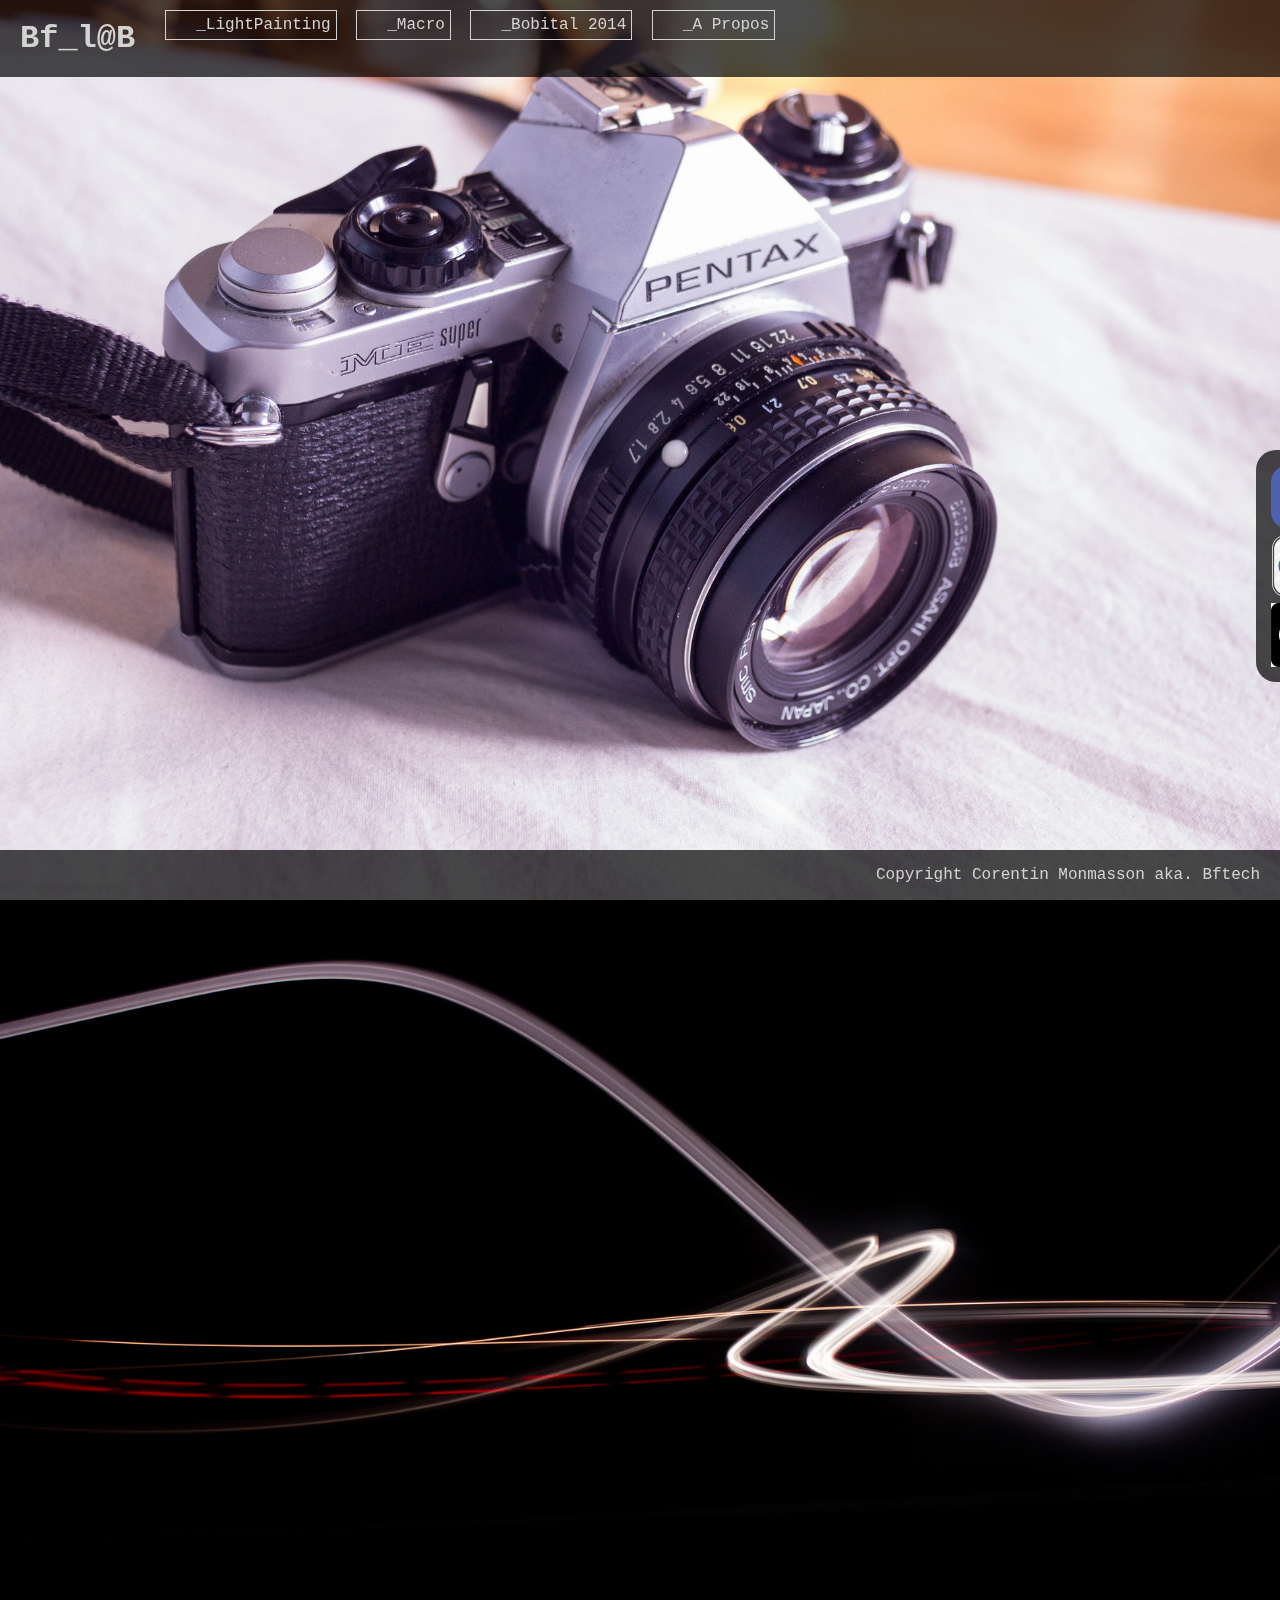
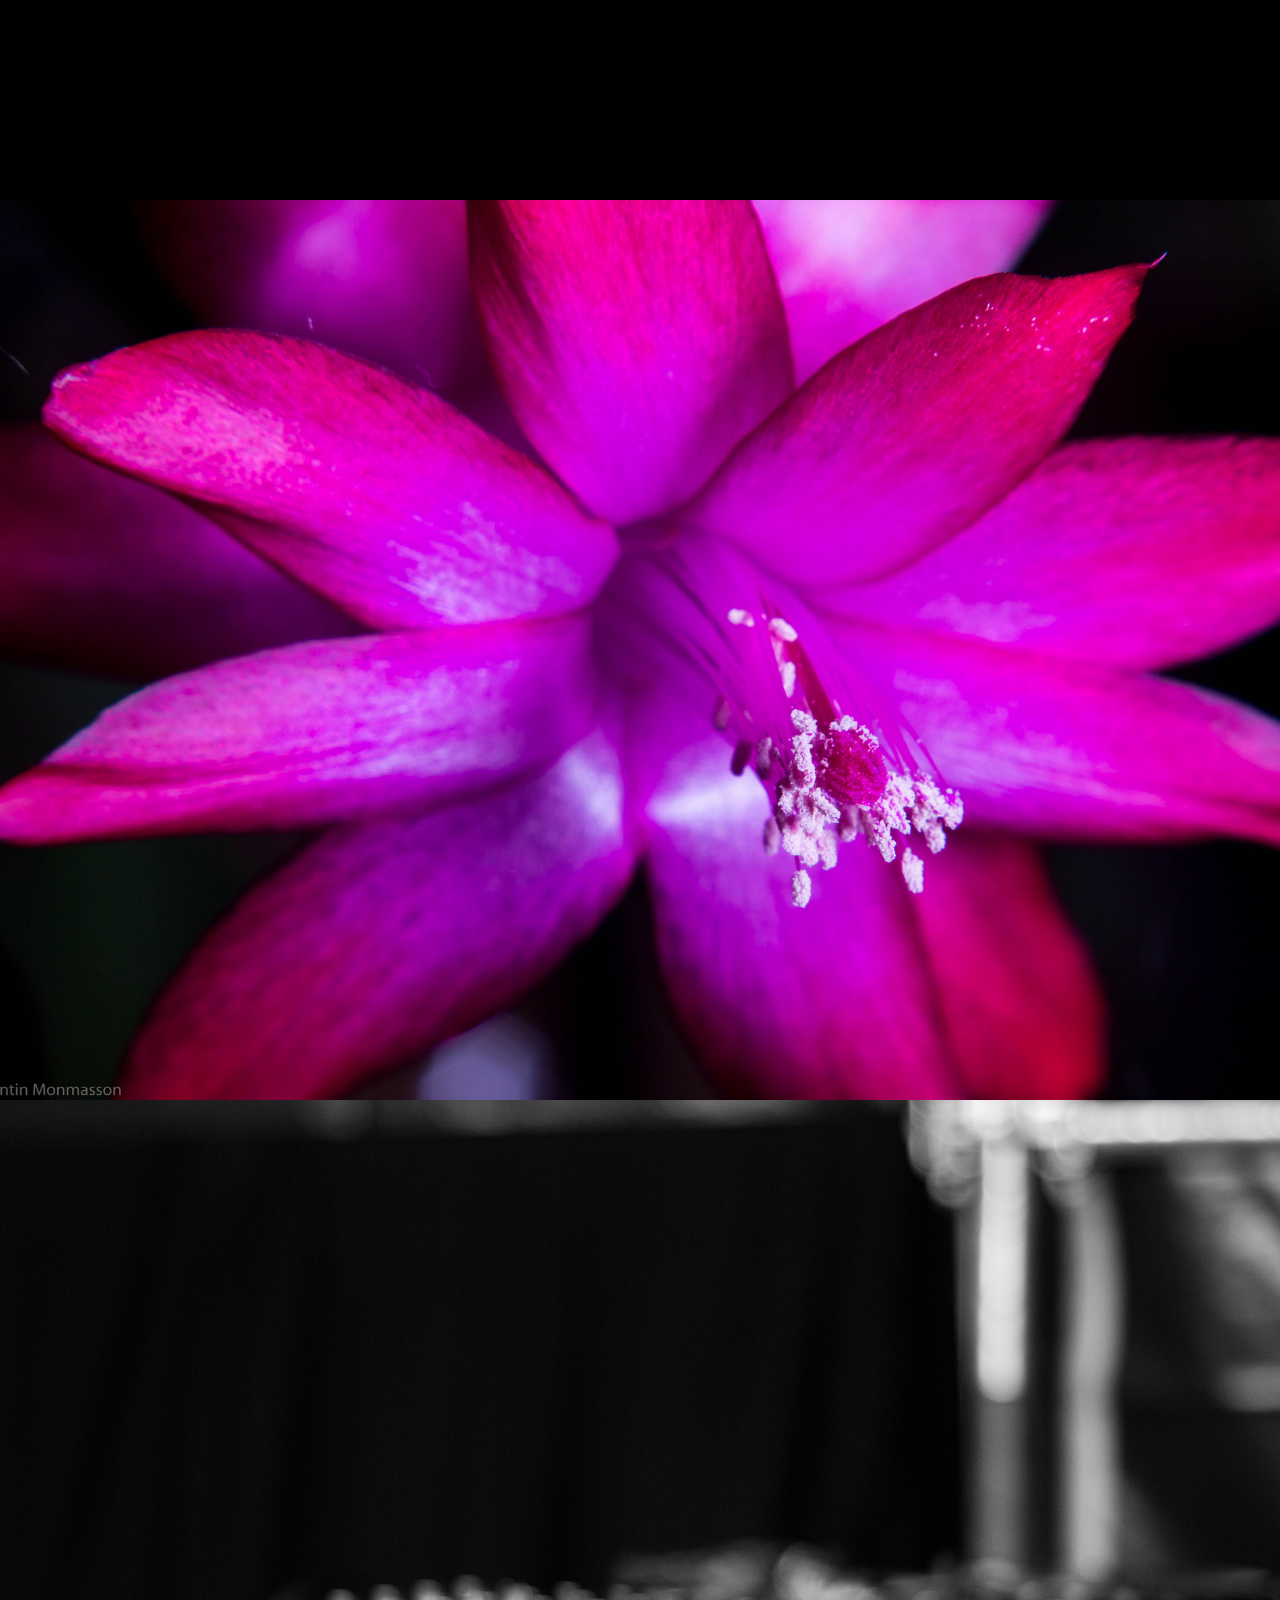
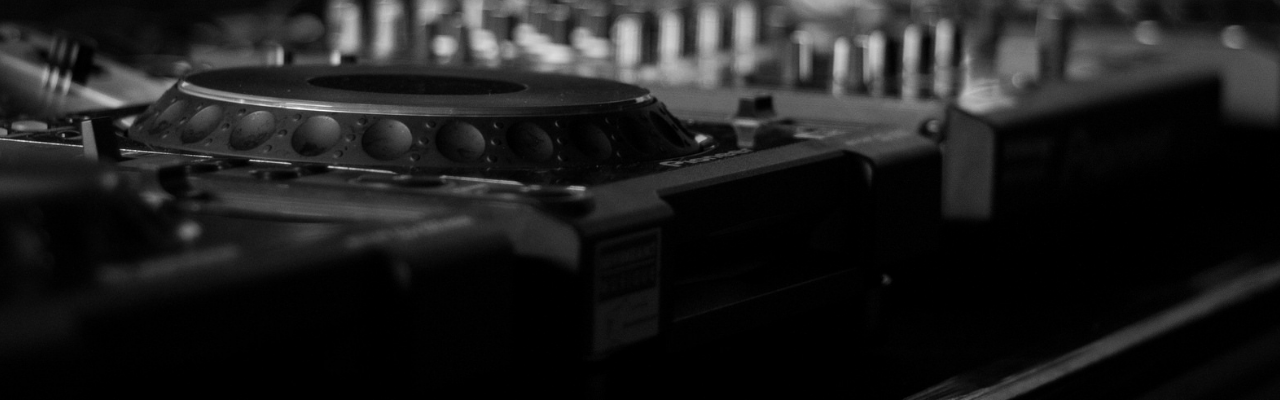
==== index.html @ 0388c72f "CV and Contact pages added" ====
<!doctype html>
<html lang="fr">
	<head>
		<meta charset="UTF-8">
		<title>Bf_l@B</title>
		<link rel="stylesheet" href="css/position.css">
		<link rel="stylesheet" href="css/design.css">
		<link rel="stylesheet" href="css/anim.css">
	</head>
	<body>
		<header>
			<h1>Bf_l@B</h1>

			<nav>
				<ul>
					<li><a href="#lp">_LightPainting</a></li>
					<li><a href="#macro">_Macro</a></li>
					<li><a href="#bob2014">_Bobital 2014</a></li>
					<li><a href="#about">_A Propos</a></li>
				</ul>
			</nav>
		</header>

		<div id="content">

			<div id="lp"></div>
			<div id="macro"></div>
			<div id="bob2014"></div>
			<div id="about"></div>

			<div id="scroll">

				<section class="panel" id="sec-about">
					<div class="desc">
						<h2>Corentin Monmasson</h2>
						<p>
							+ Etudiant MMI </br>
							+ Maker </br>
							+ Photographe </br>
							+ Developpeur
						</p>
						<a href="cv.html">CV</a>
						<a href="contact.html">Contact</a>
					</div>
				</section>

				<section class="panel" id="sec-lp">
					<div class="desc">
						<h2>LightPainting</h2>

						<img src="img/back2.jpg"/>
						<img src="img/back3.jpg"/>
						<p></p>
						<a href="https://flic.kr/s/aHsk1r9tZd" target="_blank" class="flickrG link">Gallerie</a>
					</div>
				</section>

				<section class="panel" id="sec-macro">
					<div class="desc">
						<h2>Macro</h2>
						<p>Cornhole Godard retro cronut. Chambray four loko flexitarian, organic distillery cliche viral synth Williamsburg meditation before they sold out. Pop-up messenger bag tote bag aesthetic listicle. 90's taxidermy selfies, locavore cardigan master cleanse small batch seitan gentrify bespoke Godard.
						</p>
						<a href="https://flic.kr/s/aHsjXbNpsK" target="_blank" class="flickrG">Gallerie</a>
					</div>
				</section>

				<section class="panel" id="sec-bob2014">
					<div class="desc">
						<h2>Bobital 2014</h2>
						<p>Cornhole Godard retro cronut. Chambray four loko flexitarian, organic distillery cliche viral synth Williamsburg meditation before they sold out. Pop-up messenger bag tote bag aesthetic listicle. 90's taxidermy selfies, locavore cardigan master cleanse small batch seitan gentrify bespoke Godard.
						</p>
						<a href="https://flic.kr/s/aHsk1qrzQc" target="_blank" class="flickrG">Gallerie</a>
					</div>
				</section>

			</div>
		</div>

		<aside id="social">
			<ul>
				<li><a href="https://www.facebook.com/PixelsCat/"><div class="fb"></div></a></li>
				<li><a href="http://flickr.com/photos/bftech" target="_blank"><div class="flickr"></div></a></li>
				<li><a href="https://500px.com/bftech"><div class="fiveHpx"></div></a></li>
			</ul>
		</aside>

		<footer>
			<p>Copyright Corentin Monmasson aka. Bftech</p>
		</footer>

	</body>
</html>
---- css/position.css ----
/* ########### POSITION ##########*/
*{
	box-sizing: border-box;
}
body{
	color:lightgrey;
	background-color:black;
	font-family:Courier New;
	overflow: hidden;
}
header{
	position:fixed;
	top:0;left:0;
	z-index: -1;
	width: 100%;
	background-color: rgba(0, 0, 0, 0.7);
}
header h1{
	float: left;
	margin: 20px;
}
nav{
	margin: auto 20px;
}
nav li{
	display: inline;
	padding: 5px 5px 5px 30px;
	margin-left: 10px;
	border: solid 1px lightgrey;
}
aside#social{
	position: fixed;
	top: 50%;
	right: -70px;
	/*height: 50%;*/
	z-index: -1;
	background-color: rgba(0, 0, 0, 0.7);
}
aside#social ul{
	list-style: none;
	margin: 0;
	padding: 10px;
}
aside#social div{
	height: 64px;
	width: 64px;
	/*border: solid 1px white;*/
	margin: 5px;
}
footer{
	position:fixed;
	bottom: 0;left:0;
	width: 100%;
	background-color: rgba(0, 0, 0, 0.7);
}
footer p{
	float: right;
	margin-right: 20px;
}
#content{
	position: absolute;
	width: 100%;
	height: 100%;
	top: 0;
	left: 0;
	z-index: -2;
}
#scroll, .panel {
	position: relative;
	width: 100%;
	height: 100%;
}
#scroll{
	top: 0;
	left: 0;
	transition: all 1.0s ease-in-out;

	/* Let's enforce some hardware acceleration */
	-webkit-transform: translate3d(0, 0, 0);
	-webkit-backface-visibility: hidden;
}
.panel{
	overflow: hidden;
}
.desc{
	position: absolute;
	top: 25%;
	left: -20%;
	width: 40%;
	/*height: 50%;*/
}
---- css/design.css ----
/* ########### STYLE ##########*/
#sec-lp, #sec-contact{
	background-image: url(../img/back1.jpg);
	background-position: center;
	background-size: cover;
}
#sec-macro{
	background-image: url(../img/back2.jpg);
	background-position: center;
	background-size: cover;
}
#sec-bob2014, #sec-cv{
	background-image: url(../img/back3.jpg);
	background-position: center;
	background-size: cover;
}
#sec-about{
	background-image: url(../img/back4.jpg);
	background-position: center;
	background-size: cover;
}
nav a{
	text-decoration: none;
	color: lightgrey;
}
nav a:hover{
	background-color: lightgrey;
	color: black;
}
nav a:active{
	background-color: white;
}
aside#social{
	border-radius: 20px 0 0 20px;
	transition: all 0.25s;
}
.fiveHpx{
	background-image: url(../img/500icon.png);
	background-position: center;
	background-size: cover;
}
.flickr{
	background-image: url(../img/flickr.png);
	background-position: center;
	background-size: cover;
}
.fb{
	background-image: url(../img/facebook.png);
	background-position: center;
	background-size: cover;
}
.desc{
	border-radius: 10px;
	opacity: 0;
	background-color: rgba(180, 180, 180, 0.5);
	padding: 10px;
	color: black
}
.desc:hover{
	opacity: 0.2;
}
.desc a{
	float: right;
	text-decoration: none;
	color: lightgrey;
	border: solid 1px lightgrey;
	padding: 5px 5px 5px 30px;
	margin-left: 10px;
}
.desc a::before{
	content: "_";
}
.desc a:hover{
	background-color: lightgrey;
	color: black;
}
.desc a:active{
	background-color: white;
}
.desc a.flickrG{
	background-image: url(../img/Icoflickr.png);
	background-repeat: no-repeat;

}
.desc p{
	font-weight: bolder;
}
.desc img{
	width: 20%;
	height: 20%;
	transition: all 1s;
}
---- css/anim.css ----
/* ########### Animations ##########*/
#about:target ~ #scroll{
	transform: translateY(0%);
}
#lp:target ~ #scroll{
	transform: translateY(-100%);
}
#macro:target ~ #scroll{
	transform: translateY(-200%);
}
#bob2014:target ~ #scroll{
	transform: translateY(-300%);
}

#lp:target ~ #scroll #sec-lp .desc,
#macro:target ~ #scroll #sec-macro .desc,
#bob2014:target ~ #scroll #sec-bob2014 .desc,
#about:target ~ #scroll #sec-about .desc{
	animation: fadeIn 1.1s ease-in-out 1s backwards;
	animation-fill-mode: forwards;
}

@keyframes fadeIn{
	0% {
		transform: translateX(0px);
		opacity: 0;
	}
	100% {
		transform: translateX(60%);
		opacity: 1;
	}
}

#social:hover{
	transform: translateX(-70px);
}

.desc img:hover{
	transform: scale(7) translateX(40%) translateY(20%);
}
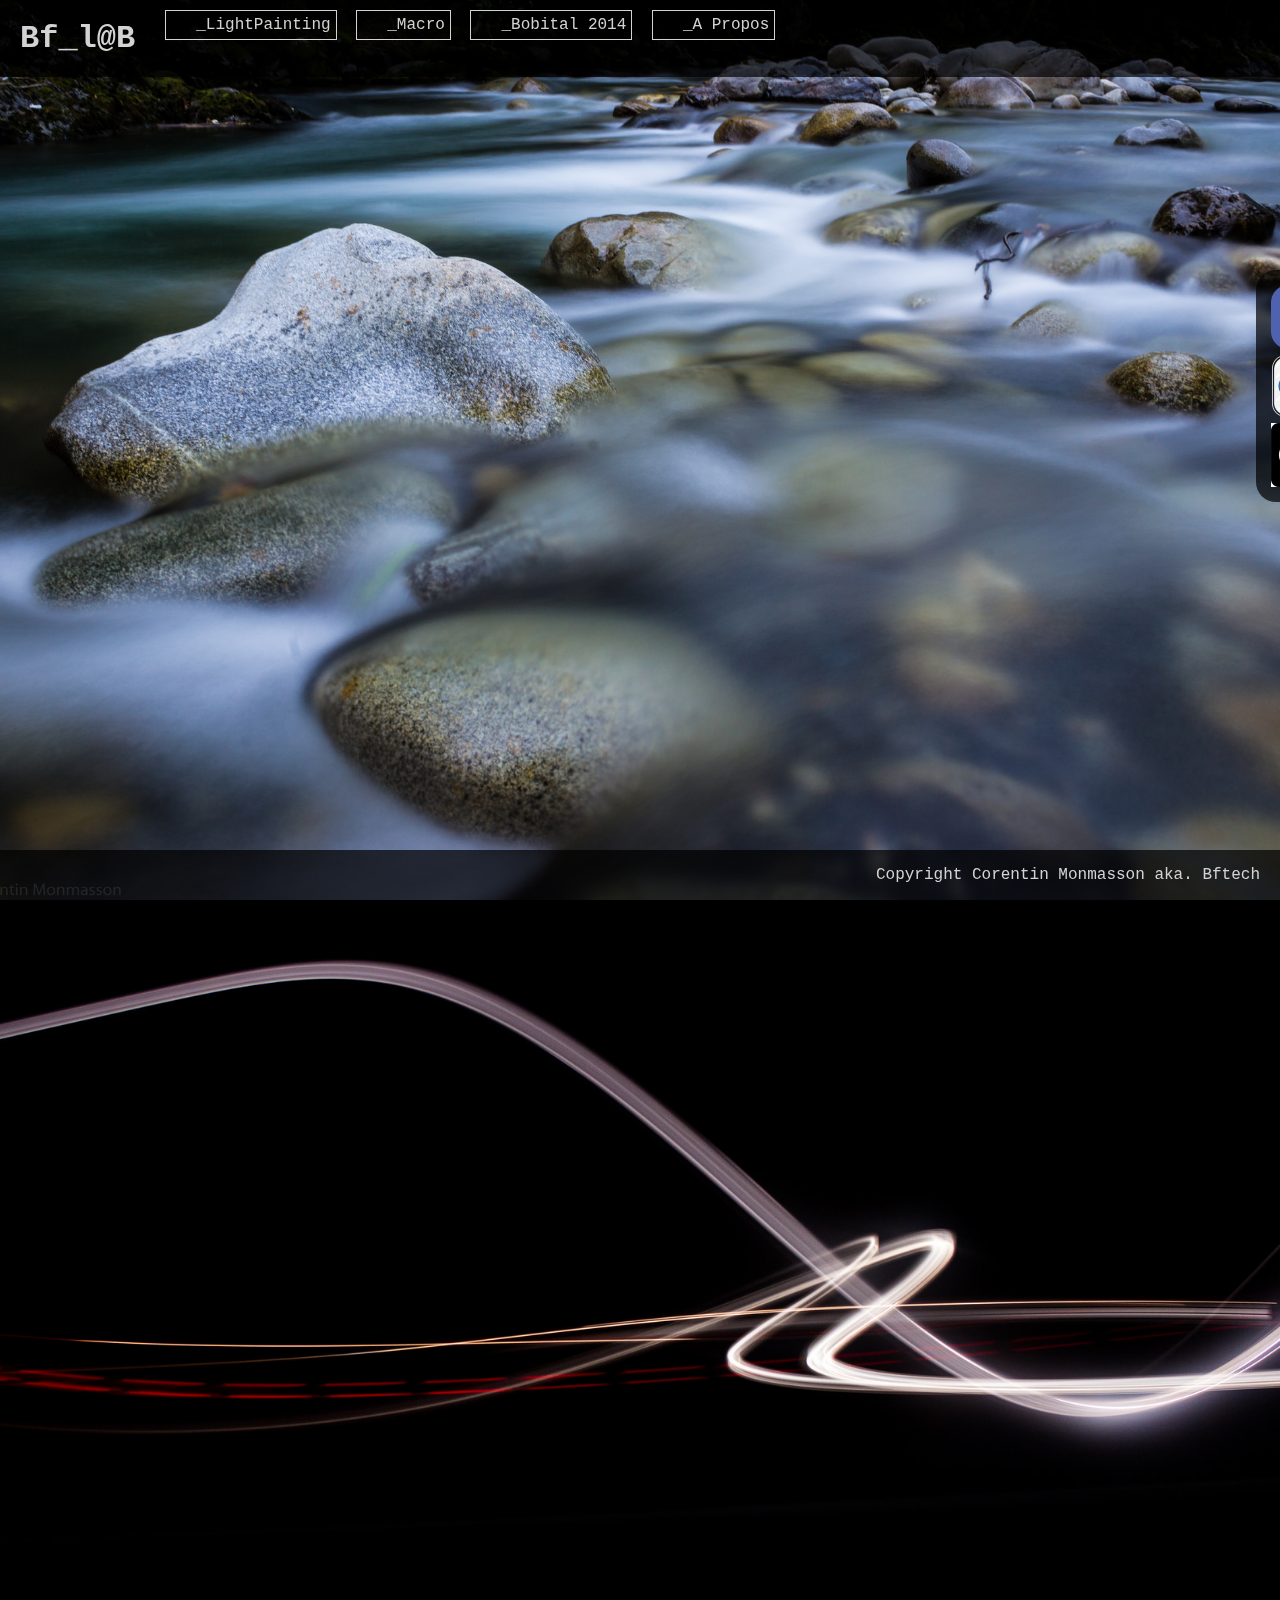
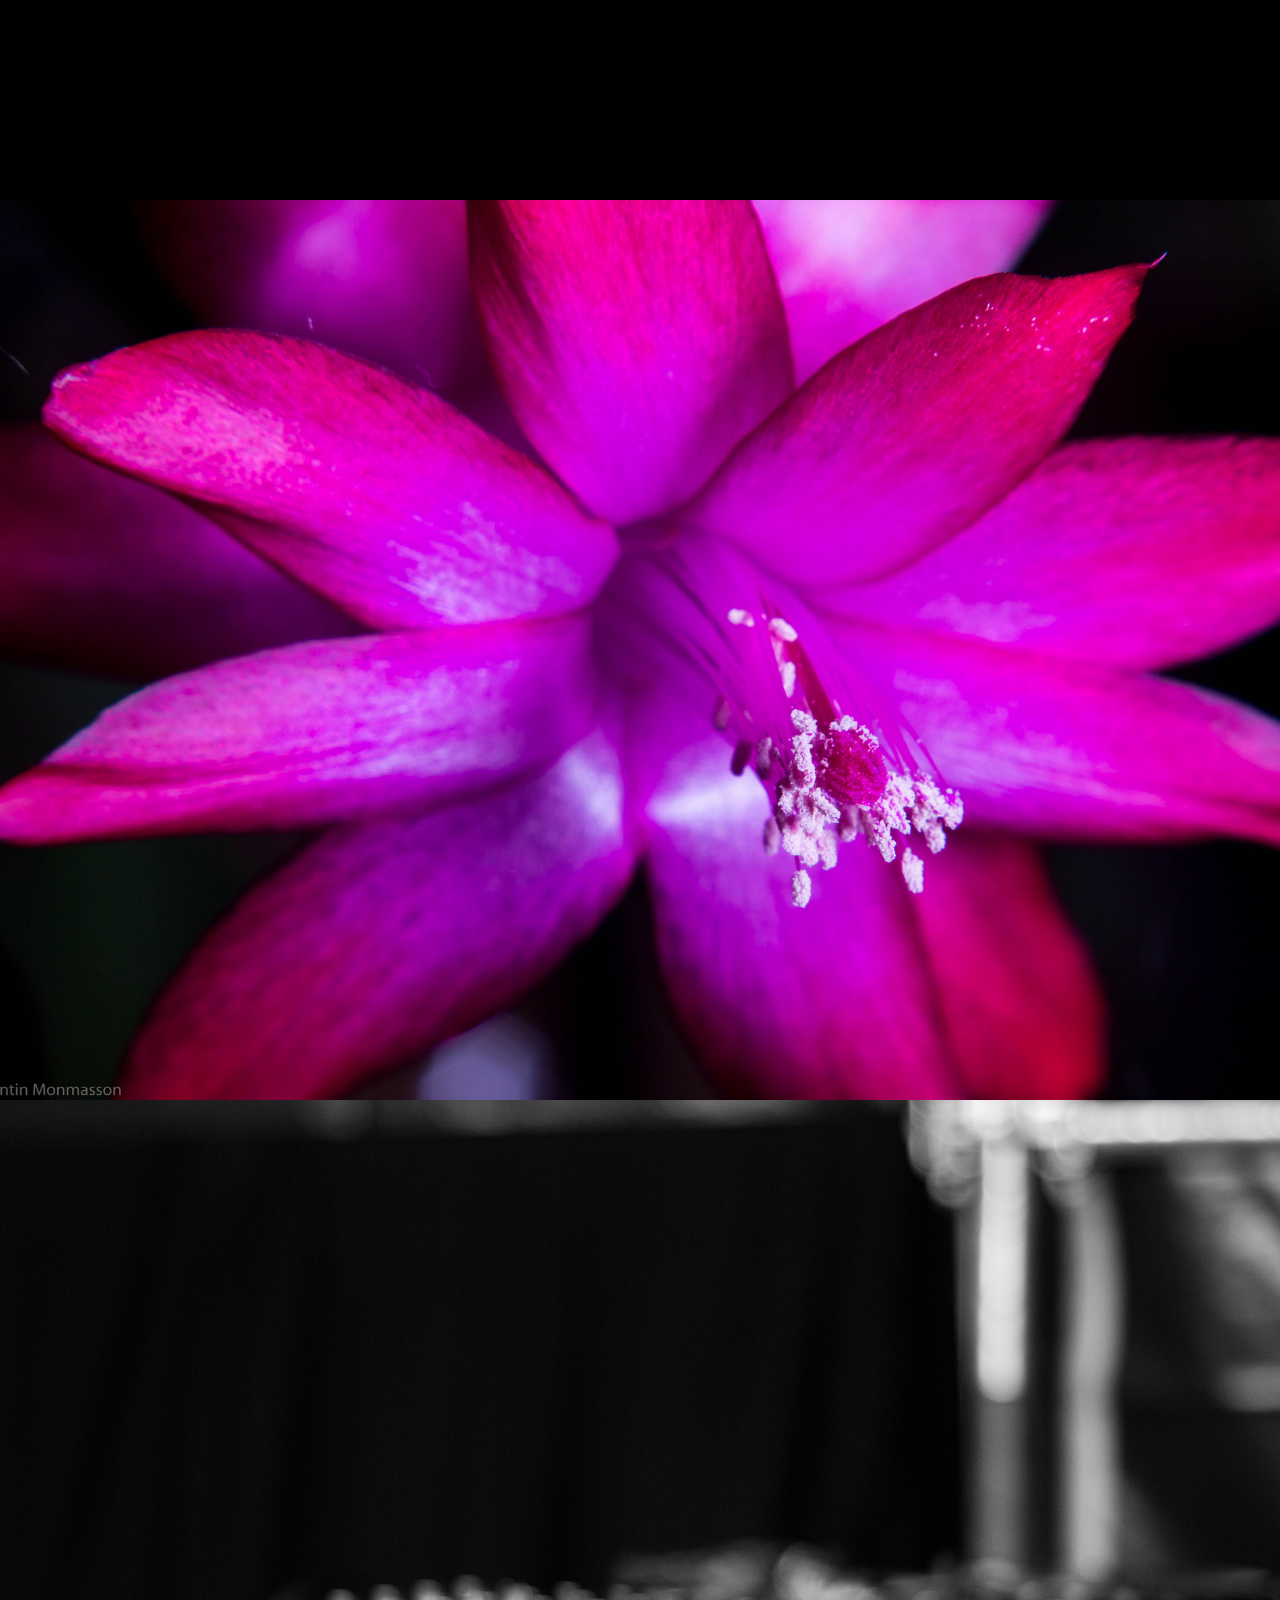
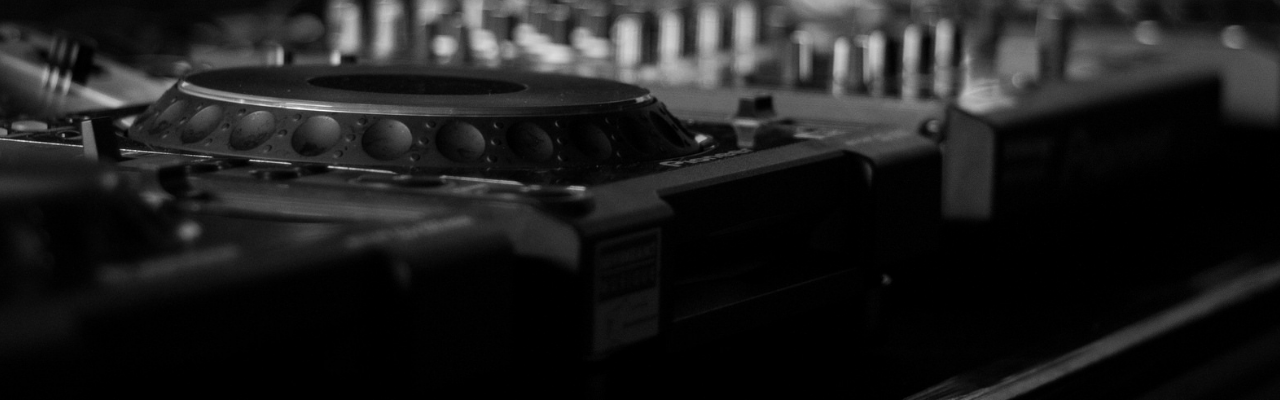
==== commit 15e728a6: "Style update" ====
--- a/index.html
+++ b/index.html
@@ -34,23 +34,22 @@
 					<div class="desc">
 						<h2>Corentin Monmasson</h2>
 						<p>
-							+ Etudiant MMI </br>
-							+ Maker </br>
-							+ Photographe </br>
-							+ Developpeur
+							Bienvenue sur mon portfolio, je suis etudiant en première année de DUT MMI. Je pratique principalement la photographie, dont mes meilleurs réalisations son exposées sur ce site.
 						</p>
 						<a href="cv.html">CV</a>
-						<a href="contact.html">Contact</a>
+						<a href="mailto:corentin.monmasson@gmail.com">corentin.monmasson@gmail.com</a>
 					</div>
 				</section>
 
 				<section class="panel" id="sec-lp">
 					<div class="desc">
 						<h2>LightPainting</h2>
-
-						<img src="img/back2.jpg"/>
-						<img src="img/back3.jpg"/>
-						<p></p>
+						<div class="photos">
+							<img src="img/lp1.jpg"/>
+							<img src="img/lp4.jpg"/>
+							<img src="img/lp3.jpg"/>
+							<img src="img/lp2.jpg"/>
+						</div>
 						<a href="https://flic.kr/s/aHsk1r9tZd" target="_blank" class="flickrG link">Gallerie</a>
 					</div>
 				</section>
@@ -58,8 +57,11 @@
 				<section class="panel" id="sec-macro">
 					<div class="desc">
 						<h2>Macro</h2>
-						<p>Cornhole Godard retro cronut. Chambray four loko flexitarian, organic distillery cliche viral synth Williamsburg meditation before they sold out. Pop-up messenger bag tote bag aesthetic listicle. 90's taxidermy selfies, locavore cardigan master cleanse small batch seitan gentrify bespoke Godard.
-						</p>
+						<div class="photos">
+							<img src="img/mac1.jpg"/>
+							<img src="img/mac2.jpg"/>
+							<img src="img/mac3.jpg"/>
+						</div>
 						<a href="https://flic.kr/s/aHsjXbNpsK" target="_blank" class="flickrG">Gallerie</a>
 					</div>
 				</section>
@@ -78,9 +80,9 @@
 
 		<aside id="social">
 			<ul>
-				<li><a href="https://www.facebook.com/PixelsCat/"><div class="fb"></div></a></li>
+				<li><a href="https://www.facebook.com/PixelsCat/" target="_blank"><div class="fb"></div></a></li>
 				<li><a href="http://flickr.com/photos/bftech" target="_blank"><div class="flickr"></div></a></li>
-				<li><a href="https://500px.com/bftech"><div class="fiveHpx"></div></a></li>
+				<li><a href="https://500px.com/bftech" target="_blank"><div class="fiveHpx"></div></a></li>
 			</ul>
 		</aside>
 
--- a/css/position.css
+++ b/css/position.css
@@ -30,7 +30,7 @@
 }
 aside#social{
 	position: fixed;
-	top: 50%;
+	top: 30%;
 	right: -70px;
 	/*height: 50%;*/
 	z-index: -1;
@@ -75,7 +75,7 @@
 	left: 0;
 	transition: all 1.0s ease-in-out;
 
-	/* Let's enforce some hardware acceleration */
+	/*hardware acceleration */
 	-webkit-transform: translate3d(0, 0, 0);
 	-webkit-backface-visibility: hidden;
 }
@@ -89,3 +89,9 @@
 	width: 40%;
 	/*height: 50%;*/
 }
+#center_box{
+	position: absolute;
+	top: 25%;
+	left: 30%;
+	width: 40%;
+}
--- a/css/design.css
+++ b/css/design.css
@@ -15,7 +15,7 @@
 	background-size: cover;
 }
 #sec-about{
-	background-image: url(../img/back4.jpg);
+	background-image: url(../img/back6.jpg);
 	background-position: center;
 	background-size: cover;
 }
@@ -52,12 +52,9 @@
 .desc{
 	border-radius: 10px;
 	opacity: 0;
-	background-color: rgba(180, 180, 180, 0.5);
+	background-color: rgba(30, 30, 30, 0.6);
 	padding: 10px;
-	color: black
-}
-.desc:hover{
-	opacity: 0.2;
+	color: lightgrey;
 }
 .desc a{
 	float: right;
@@ -85,8 +82,27 @@
 .desc p{
 	font-weight: bolder;
 }
+.desc .photos{
+	margin-bottom: 10px;
+}
 .desc img{
 	width: 20%;
-	height: 20%;
+	height: auto;
 	transition: all 1s;
+	border: solid 1px rgba(255, 255, 255, 0);
 }
+#center_box{
+	border-radius: 10px;
+	background-color: rgba(30, 30, 30, 0.6);
+	padding: 10px;
+	color: lightgrey;
+}
+.icon{
+	height: 64px;
+	width: 64px;
+	margin: 0 auto;
+}
+.icon img{
+	height: 64px;
+	width: 49px;
+}
--- a/css/anim.css
+++ b/css/anim.css
@@ -37,4 +37,5 @@
 
 .desc img:hover{
 	transform: scale(7) translateX(40%) translateY(20%);
+	border-color: rgba(255, 255, 255, 0.5);
 }
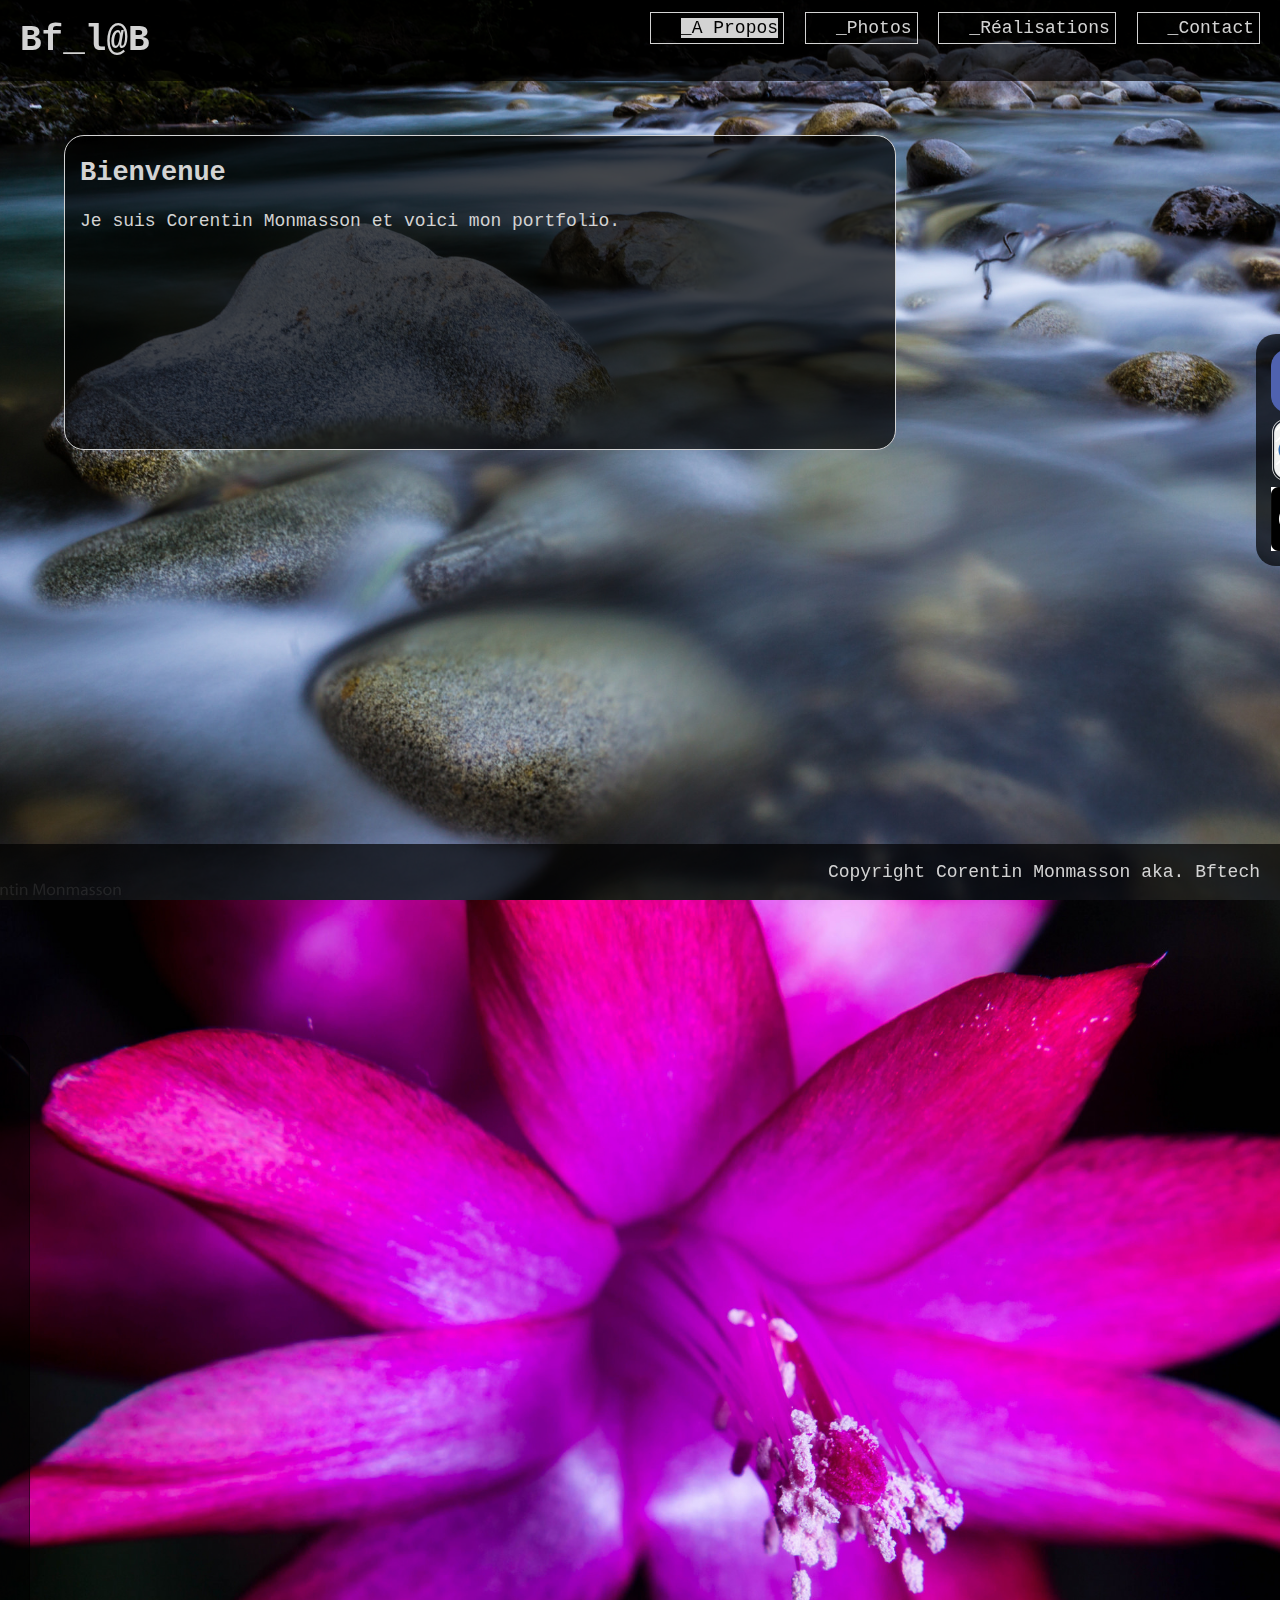
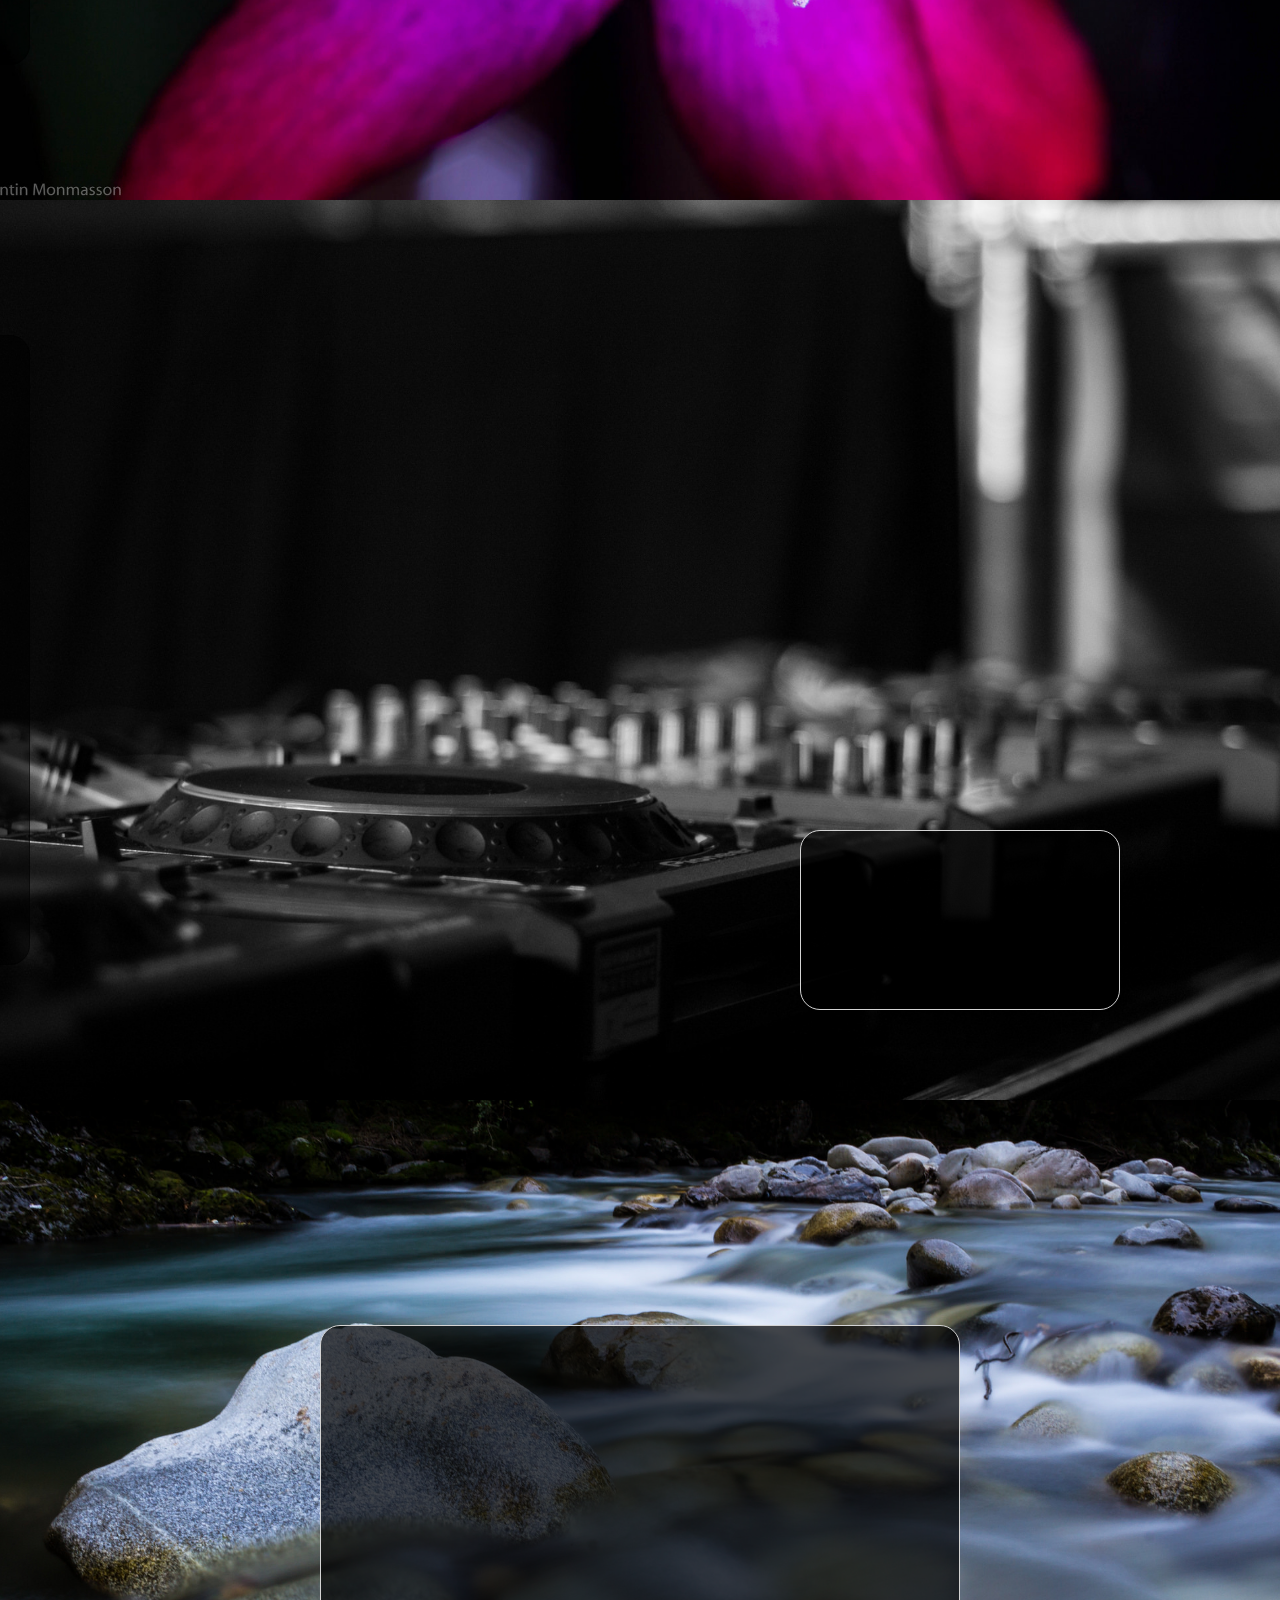
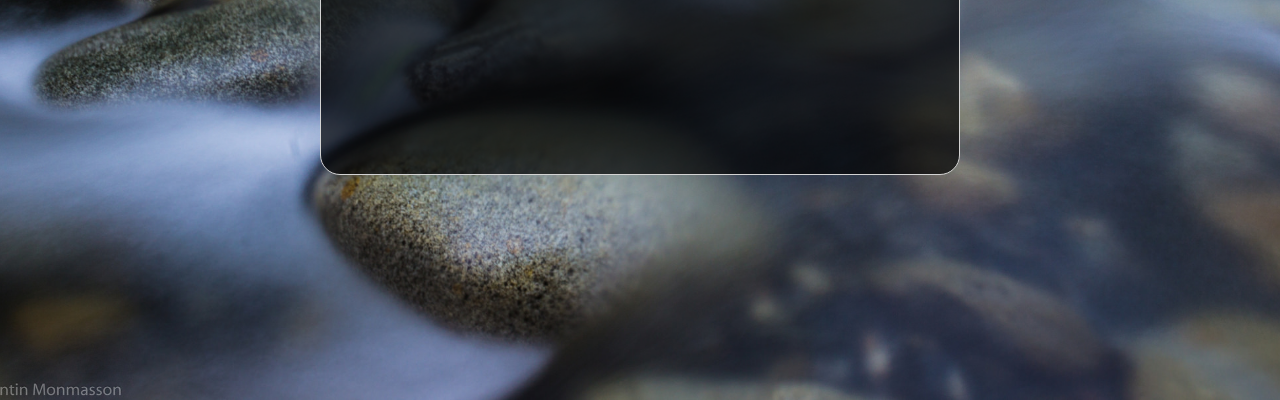
==== commit 418bfdbc: "revamp save" ====
--- a/index.html
+++ b/index.html
@@ -13,65 +13,53 @@
 
 			<nav>
 				<ul>
-					<li><a href="#lp">_LightPainting</a></li>
-					<li><a href="#macro">_Macro</a></li>
-					<li><a href="#bob2014">_Bobital 2014</a></li>
-					<li><a href="#about">_A Propos</a></li>
+					<li><a class="active" href="#about">_A Propos</a></li>
+					<li><a href="#pict">_Photos</a></li>
+					<li><a href="#real">_Réalisations</a></li>
+					<li><a href="#contact">_Contact</a></li>
 				</ul>
 			</nav>
 		</header>
 
 		<div id="content">
 
-			<div id="lp"></div>
-			<div id="macro"></div>
-			<div id="bob2014"></div>
 			<div id="about"></div>
+			<div id="pict"></div>
+			<div id="real"></div>
+			<div id="contact"></div>
 
 			<div id="scroll">
 
 				<section class="panel" id="sec-about">
-					<div class="desc">
-						<h2>Corentin Monmasson</h2>
+					<div class="infoPanel" id="aboutPanel">
+						<h2>Bienvenue</h2>
 						<p>
-							Bienvenue sur mon portfolio, je suis etudiant en première année de DUT MMI. Je pratique principalement la photographie, dont mes meilleurs réalisations son exposées sur ce site.
+							Je suis Corentin Monmasson et voici mon portfolio.
 						</p>
-						<a href="cv.html">CV</a>
-						<a href="mailto:corentin.monmasson@gmail.com">corentin.monmasson@gmail.com</a>
 					</div>
 				</section>
 
-				<section class="panel" id="sec-lp">
-					<div class="desc">
-						<h2>LightPainting</h2>
-						<div class="photos">
-							<img src="img/lp1.jpg"/>
-							<img src="img/lp4.jpg"/>
-							<img src="img/lp3.jpg"/>
-							<img src="img/lp2.jpg"/>
-						</div>
-						<a href="https://flic.kr/s/aHsk1r9tZd" target="_blank" class="flickrG link">Gallerie</a>
+				<section class="panel" id="sec-pict">
+					<div class="infoPanel menuPanel">
+						<h2>Menu |||</h2>
+					</div>
+					<!-- <div class="infoPanel" id="pictPanel">
+
+					</div> -->
+				</section>
+
+				<section class="panel" id="sec-real">
+					<div class="infoPanel menuPanel">
+						<h2>Menu |||</h2>
+					</div>
+					<div class="infoPanel" id="realPanel">
+
 					</div>
 				</section>
 
-				<section class="panel" id="sec-macro">
-					<div class="desc">
-						<h2>Macro</h2>
-						<div class="photos">
-							<img src="img/mac1.jpg"/>
-							<img src="img/mac2.jpg"/>
-							<img src="img/mac3.jpg"/>
-						</div>
-						<a href="https://flic.kr/s/aHsjXbNpsK" target="_blank" class="flickrG">Gallerie</a>
-					</div>
-				</section>
+				<section class="panel" id="sec-contact">
+					<div class="infoPanel" id="contactPanel">
 
-				<section class="panel" id="sec-bob2014">
-					<div class="desc">
-						<h2>Bobital 2014</h2>
-						<p>Cornhole Godard retro cronut. Chambray four loko flexitarian, organic distillery cliche viral synth Williamsburg meditation before they sold out. Pop-up messenger bag tote bag aesthetic listicle. 90's taxidermy selfies, locavore cardigan master cleanse small batch seitan gentrify bespoke Godard.
-						</p>
-						<a href="https://flic.kr/s/aHsk1qrzQc" target="_blank" class="flickrG">Gallerie</a>
 					</div>
 				</section>
 
@@ -89,6 +77,8 @@
 		<footer>
 			<p>Copyright Corentin Monmasson aka. Bftech</p>
 		</footer>
-
+<script src="https://code.jquery.com/jquery-2.2.3.js"></script>
+<script src="js/lightbox.js"></script>
+<script src="js/nav.js"></script>
 	</body>
 </html>
--- a/css/position.css
+++ b/css/position.css
@@ -21,6 +21,7 @@
 }
 nav{
 	margin: auto 20px;
+	float: right;
 }
 nav li{
 	display: inline;
@@ -30,7 +31,8 @@
 }
 aside#social{
 	position: fixed;
-	top: 30%;
+	top: 50%;
+	transform: translateY(-50%);
 	right: -70px;
 	/*height: 50%;*/
 	z-index: -1;
@@ -95,3 +97,40 @@
 	left: 30%;
 	width: 40%;
 }
+#aboutPanel{
+	position: relative;
+	left: 5%;
+	top: 15%;
+	/*transform: translateY(-50%);*/
+	height: 35%;
+	width: 65%;
+	border-radius: 20px;
+}
+#realPanel{
+	position: relative;
+	left: 75%;
+	transform: translateX(-50%);
+	height: 20%;
+	width: 25%;
+	border-radius: 20px;
+}
+#contactPanel{
+	position: relative;
+	left: 50%;
+	top: 50%;
+	transform: translate(-50%,-50%);
+	height: 50%;
+	width: 50%;
+	border-radius: 20px;
+}
+.menuPanel{
+	position: relative;
+	top: 50%;
+	transform: translateY(-50%);
+	left: -120px;
+	height: 70%;
+	width: 150px;
+}
+.menuPanel:hover{
+	transform: translate(120px,-50%);
+}
--- a/css/design.css
+++ b/css/design.css
@@ -1,20 +1,23 @@
 /* ########### STYLE ##########*/
-#sec-lp, #sec-contact{
-	background-image: url(../img/back1.jpg);
+body{
+	font-size: 2vmin;
+}
+#sec-about{
+	background-image: url(../img/back6.jpg);
 	background-position: center;
 	background-size: cover;
 }
-#sec-macro{
+#sec-pict{
 	background-image: url(../img/back2.jpg);
 	background-position: center;
 	background-size: cover;
 }
-#sec-bob2014, #sec-cv{
+#sec-real, #sec-cv{
 	background-image: url(../img/back3.jpg);
 	background-position: center;
 	background-size: cover;
 }
-#sec-about{
+#sec-contact{
 	background-image: url(../img/back6.jpg);
 	background-position: center;
 	background-size: cover;
@@ -22,8 +25,9 @@
 nav a{
 	text-decoration: none;
 	color: lightgrey;
+	transition: all 0.75s;
 }
-nav a:hover{
+nav a:hover, nav a.active{
 	background-color: lightgrey;
 	color: black;
 }
@@ -49,53 +53,12 @@
 	background-position: center;
 	background-size: cover;
 }
-.desc{
-	border-radius: 10px;
-	opacity: 0;
+#center_box{
+	border-radius: 20px;
 	background-color: rgba(30, 30, 30, 0.6);
 	padding: 10px;
 	color: lightgrey;
-}
-.desc a{
-	float: right;
-	text-decoration: none;
-	color: lightgrey;
 	border: solid 1px lightgrey;
-	padding: 5px 5px 5px 30px;
-	margin-left: 10px;
-}
-.desc a::before{
-	content: "_";
-}
-.desc a:hover{
-	background-color: lightgrey;
-	color: black;
-}
-.desc a:active{
-	background-color: white;
-}
-.desc a.flickrG{
-	background-image: url(../img/Icoflickr.png);
-	background-repeat: no-repeat;
-
-}
-.desc p{
-	font-weight: bolder;
-}
-.desc .photos{
-	margin-bottom: 10px;
-}
-.desc img{
-	width: 20%;
-	height: auto;
-	transition: all 1s;
-	border: solid 1px rgba(255, 255, 255, 0);
-}
-#center_box{
-	border-radius: 10px;
-	background-color: rgba(30, 30, 30, 0.6);
-	padding: 10px;
-	color: lightgrey;
 }
 .icon{
 	height: 64px;
@@ -106,3 +69,24 @@
 	height: 64px;
 	width: 49px;
 }
+.panel div{
+	background-color: rgba(0, 0, 0, 0.7);
+}
+.infoPanel{
+	transition: all 0.75s;
+	padding: 0 15px;
+	border: solid 1px lightgrey;
+	border-radius: 20px;
+}
+.menuPanel{
+	opacity: 0.7;
+	border: solid 1px black;
+	border-radius: 0 20px 20px 0;
+}
+.menuPanel:hover{
+	border: solid 1px lightgrey;
+	opacity: 1;
+}
+#aboutPanel{
+	text-align: justify;
+}
--- a/css/anim.css
+++ b/css/anim.css
@@ -2,20 +2,20 @@
 #about:target ~ #scroll{
 	transform: translateY(0%);
 }
-#lp:target ~ #scroll{
+#pict:target ~ #scroll{
 	transform: translateY(-100%);
 }
-#macro:target ~ #scroll{
+#real:target ~ #scroll{
 	transform: translateY(-200%);
 }
-#bob2014:target ~ #scroll{
+#contact:target ~ #scroll{
 	transform: translateY(-300%);
 }
 
-#lp:target ~ #scroll #sec-lp .desc,
-#macro:target ~ #scroll #sec-macro .desc,
-#bob2014:target ~ #scroll #sec-bob2014 .desc,
-#about:target ~ #scroll #sec-about .desc{
+#about:target ~ #scroll #sec-lp .desc,
+#pict:target ~ #scroll #sec-macro .desc,
+#real:target ~ #scroll #sec-bob2014 .desc,
+#contact:target ~ #scroll #sec-about .desc{
 	animation: fadeIn 1.1s ease-in-out 1s backwards;
 	animation-fill-mode: forwards;
 }
@@ -32,10 +32,10 @@
 }
 
 #social:hover{
-	transform: translateX(-70px);
+	transform: translate(-70px,-50%);
 }
 
 .desc img:hover{
-	transform: scale(7) translateX(40%) translateY(20%);
+	transform: scale(6) translateX(40%) translateY(10%);
 	border-color: rgba(255, 255, 255, 0.5);
 }
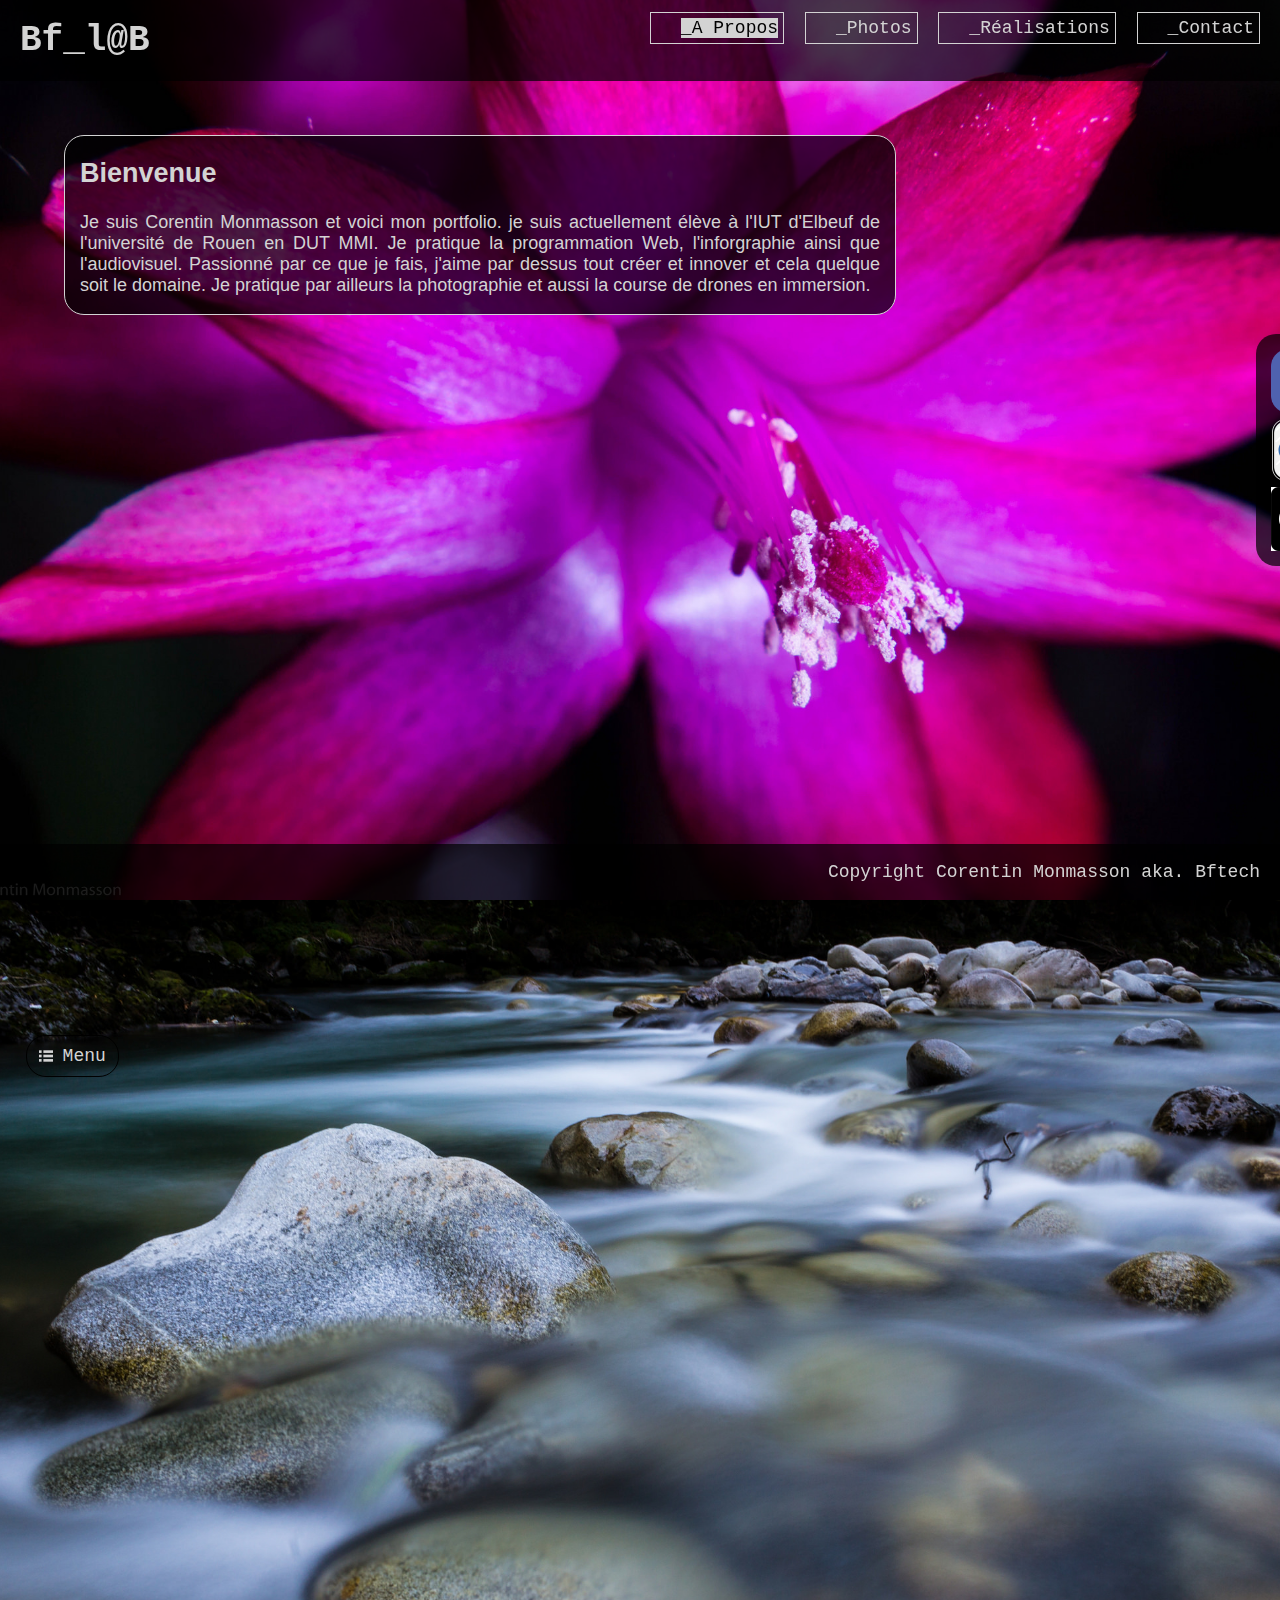
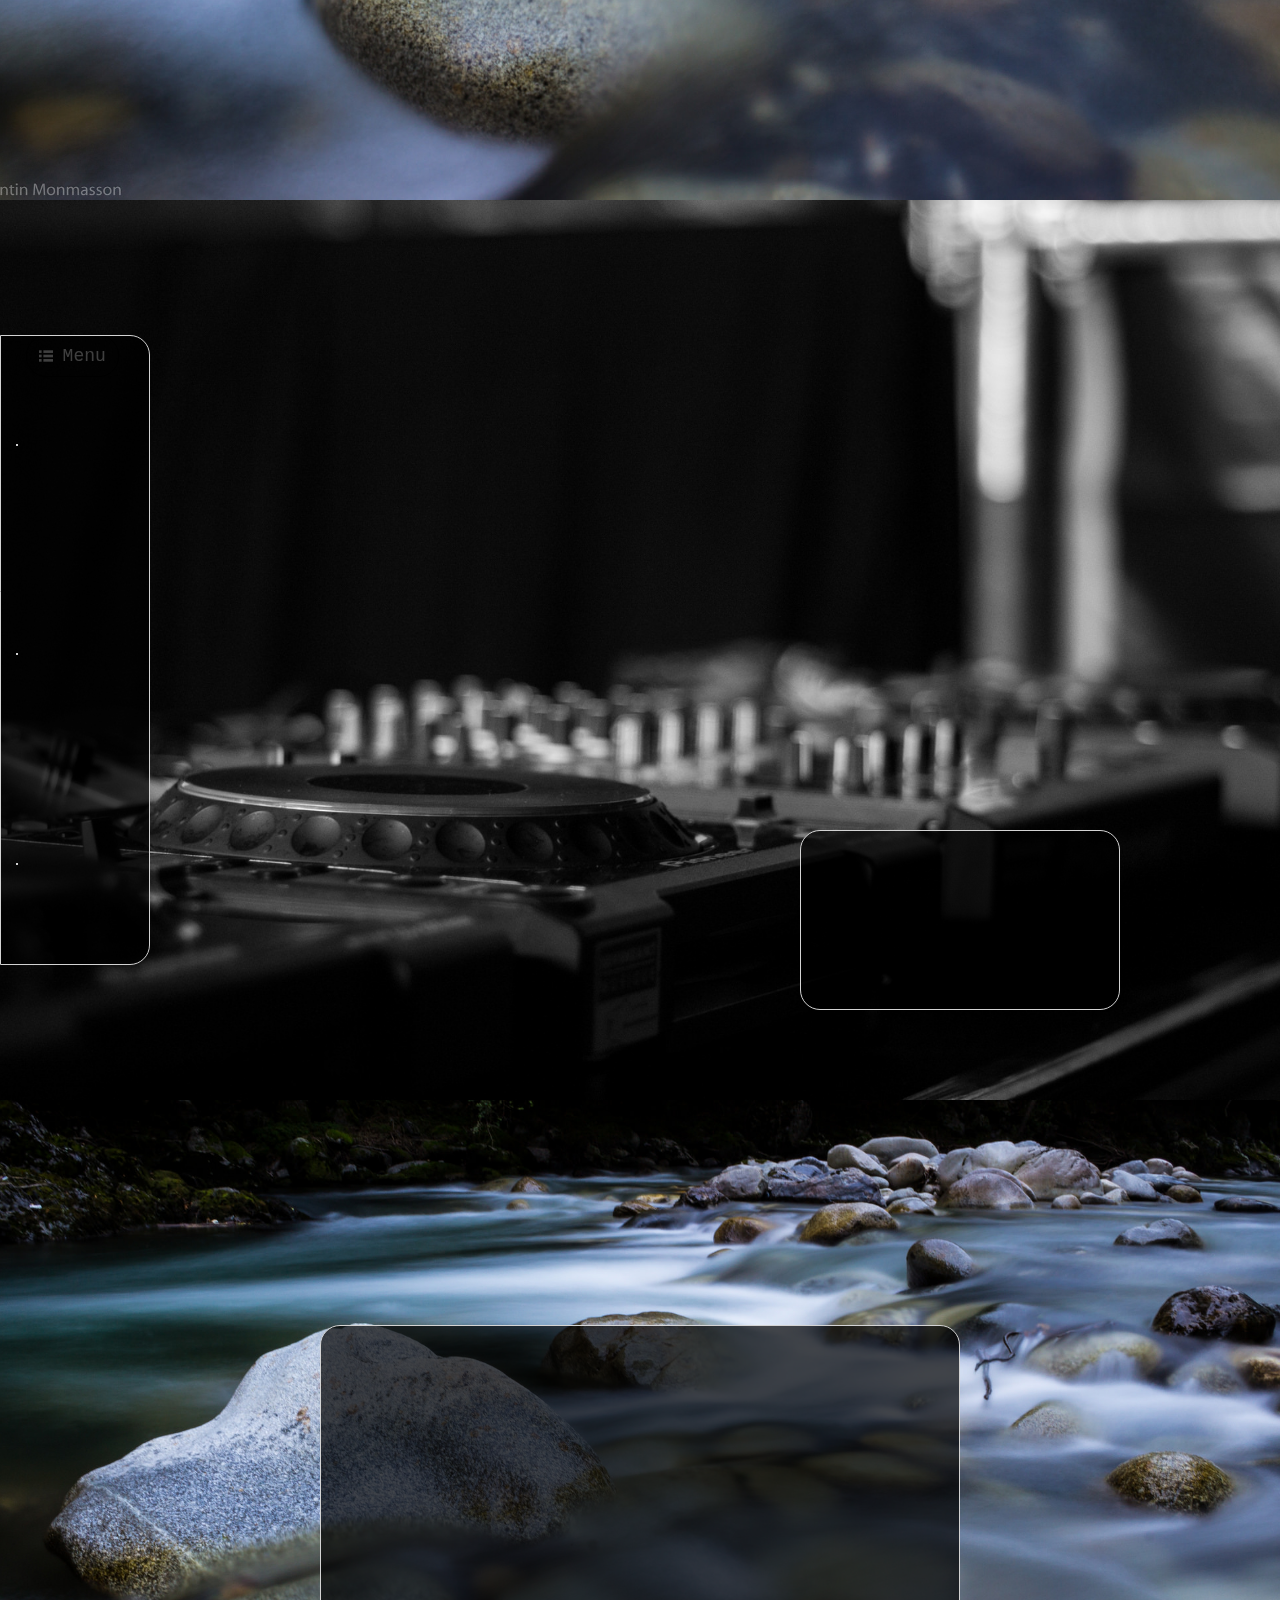
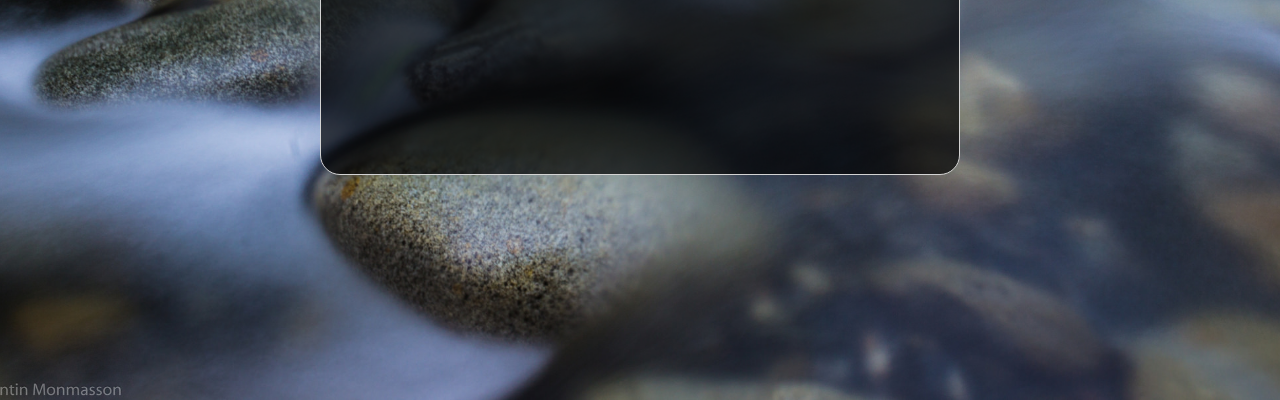
==== commit 8ab7327f: "20/06 save" ====
--- a/index.html
+++ b/index.html
@@ -3,6 +3,7 @@
 	<head>
 		<meta charset="UTF-8">
 		<title>Bf_l@B</title>
+		<link href="http://fr.allfont.net/allfont.css?fonts=roboto-light" rel="stylesheet" type="text/css" />
 		<link rel="stylesheet" href="css/position.css">
 		<link rel="stylesheet" href="css/design.css">
 		<link rel="stylesheet" href="css/anim.css">
@@ -34,29 +35,69 @@
 					<div class="infoPanel" id="aboutPanel">
 						<h2>Bienvenue</h2>
 						<p>
-							Je suis Corentin Monmasson et voici mon portfolio.
+							Je suis Corentin Monmasson et voici mon portfolio. je suis actuellement élève
+							à l'IUT d'Elbeuf de l'université de Rouen en DUT MMI. Je pratique la programmation
+							Web, l'inforgraphie ainsi que l'audiovisuel. Passionné par ce que je fais, j'aime par dessus
+							tout créer et innover et cela quelque soit le domaine. Je pratique par ailleurs
+							la photographie et aussi la course de drones en immersion.
 						</p>
 					</div>
 				</section>
 
+<!-- PHOTOS -->
 				<section class="panel" id="sec-pict">
+					<span class="menuButton">
+						<img src="img/menu.svg" alt="Menu" />Menu
+					</span>
+					<span class="switchButton">
+						<img src="img/menu.svg" alt="Menu" />
+						<img src="img/menu.svg" alt="Menu" />
+					</span>
 					<div class="infoPanel menuPanel">
-						<h2>Menu |||</h2>
+						<ul class="select">
+							<li>
+								<a href="">
+									<img src="img/pict/cat1.jpg" alt="Lightpainting" />
+									<p>LightPainting</p>
+								</a>
+							</li>
+							<li>
+								<a href="">
+									<img src="img/pict/cat2.jpg" alt="Macro" />
+									<p>Macro</p>
+								</a>
+							</li>
+							<li>
+								<a href="">
+									<img src="img/pict/cat3.jpg" alt="Bobital 2014" />
+									<p>Bobital 2014</p>
+								</a>
+							</li>
+						</ul>
 					</div>
 					<!-- <div class="infoPanel" id="pictPanel">
 
 					</div> -->
 				</section>
 
+<!-- REALISATIONS -->
 				<section class="panel" id="sec-real">
-					<div class="infoPanel menuPanel">
-						<h2>Menu |||</h2>
+					<span class="menuButton">
+						<img src="img/menu.svg" alt="Menu" />Menu
+					</span>
+					<div class="infoPanel menuPanel deploy">
+						<ul class="select">
+							<li><a href="#"><img src="img/real/cat1.jpg" alt="" /></a></li>
+							<li><a href="#"><img src="img/real/cat2.jpg" alt="" /></a></li>
+							<li><a href="#"><img src="img/real/cat3.jpg" alt="" /></a></li>
+						</ul>
 					</div>
 					<div class="infoPanel" id="realPanel">
 
 					</div>
 				</section>
 
+<!-- CONTACT -->
 				<section class="panel" id="sec-contact">
 					<div class="infoPanel" id="contactPanel">
 
@@ -80,5 +121,7 @@
 <script src="https://code.jquery.com/jquery-2.2.3.js"></script>
 <script src="js/lightbox.js"></script>
 <script src="js/nav.js"></script>
+<script src="js/gallery.js"></script>
 	</body>
 </html>
+<!-- <div>Icons made by <a href="http://www.flaticon.com/authors/vaadin" title="Vaadin">Vaadin</a> from <a href="http://www.flaticon.com" title="Flaticon">www.flaticon.com</a> is licensed by <a href="http://creativecommons.org/licenses/by/3.0/" title="Creative Commons BY 3.0" target="_blank">CC 3.0 BY</a></div> -->
--- a/css/position.css
+++ b/css/position.css
@@ -102,7 +102,6 @@
 	left: 5%;
 	top: 15%;
 	/*transform: translateY(-50%);*/
-	height: 35%;
 	width: 65%;
 	border-radius: 20px;
 }
@@ -127,10 +126,79 @@
 	position: relative;
 	top: 50%;
 	transform: translateY(-50%);
-	left: -120px;
+	left: -150px;
 	height: 70%;
 	width: 150px;
 }
-.menuPanel:hover{
-	transform: translate(120px,-50%);
-}
+.menuPanel.deploy{
+	transform: translate(150px,-50%);
+}
+.switchButton{
+	position: absolute;
+	bottom: 15%;
+	left: 50%;
+	transform: translateX(-50%);
+	padding: 10px 12px;
+	display: flex;
+	justify-content: center;
+	align-items: center;
+	transition: opacity 1s;
+	opacity: 0;
+}
+.switchButton img{
+	display: inline-block;
+	height: 14px;
+}
+.switchButton img:first-child{
+	padding-right: 10px;
+}
+.menuButton{
+	position: absolute;
+	top: 15%;
+	left: 2%;
+	padding: 10px 12px;
+	display: flex;
+	justify-content: center;
+	align-items: center;
+}
+.menuButton img{
+	display: inline-block;
+	padding-right: 10px;
+	height: 14px;
+}
+.select{
+	display: flex;
+	flex-direction: column;
+	justify-content: space-around;
+	padding: 0;
+	margin: 0;
+	height: 100%;
+}
+.select li{
+	display: inline;
+	position: relative;
+}
+.select li:hover p{
+	opacity: 1;
+}
+.select li:hover img{
+	-webkit-filter:brightness(60%);
+	filter: brightness(60%);
+}
+.select img{
+	max-width: 100%;
+	height: auto;
+	border: solid 1px lightgrey;
+	transition: all 1s;
+}
+.select p{
+	position:absolute;;
+	top: 50%;
+	left: 50%;
+	transform: translate(-50%,-50%);
+	margin: 0;
+	text-align: center;
+	color: lightgrey;
+	opacity: 0;
+	transition: all 1s;
+}
--- a/css/design.css
+++ b/css/design.css
@@ -2,25 +2,23 @@
 body{
 	font-size: 2vmin;
 }
-#sec-about{
-	background-image: url(../img/back6.jpg);
+section{
 	background-position: center;
 	background-size: cover;
+	background-repeat: no-repeat;
+	transition: background-image 1s;
+}
+#sec-about{
+	background-image: url(../img/back2.jpg);
 }
 #sec-pict{
-	background-image: url(../img/back2.jpg);
-	background-position: center;
-	background-size: cover;
+	background-image: url(../img/back6.jpg);
 }
 #sec-real, #sec-cv{
 	background-image: url(../img/back3.jpg);
-	background-position: center;
-	background-size: cover;
 }
 #sec-contact{
 	background-image: url(../img/back6.jpg);
-	background-position: center;
-	background-size: cover;
 }
 nav a{
 	text-decoration: none;
@@ -71,6 +69,15 @@
 }
 .panel div{
 	background-color: rgba(0, 0, 0, 0.7);
+	font-family: 'Roboto Light', arial;
+}
+.menuButton, .switchButton{
+	transition: 1s;
+	border: solid 1px black;
+	border-radius: 20px;
+}
+.menuButton.hide{
+	opacity: 0;
 }
 .infoPanel{
 	transition: all 0.75s;
@@ -83,7 +90,7 @@
 	border: solid 1px black;
 	border-radius: 0 20px 20px 0;
 }
-.menuPanel:hover{
+.menuPanel.deploy{
 	border: solid 1px lightgrey;
 	opacity: 1;
 }
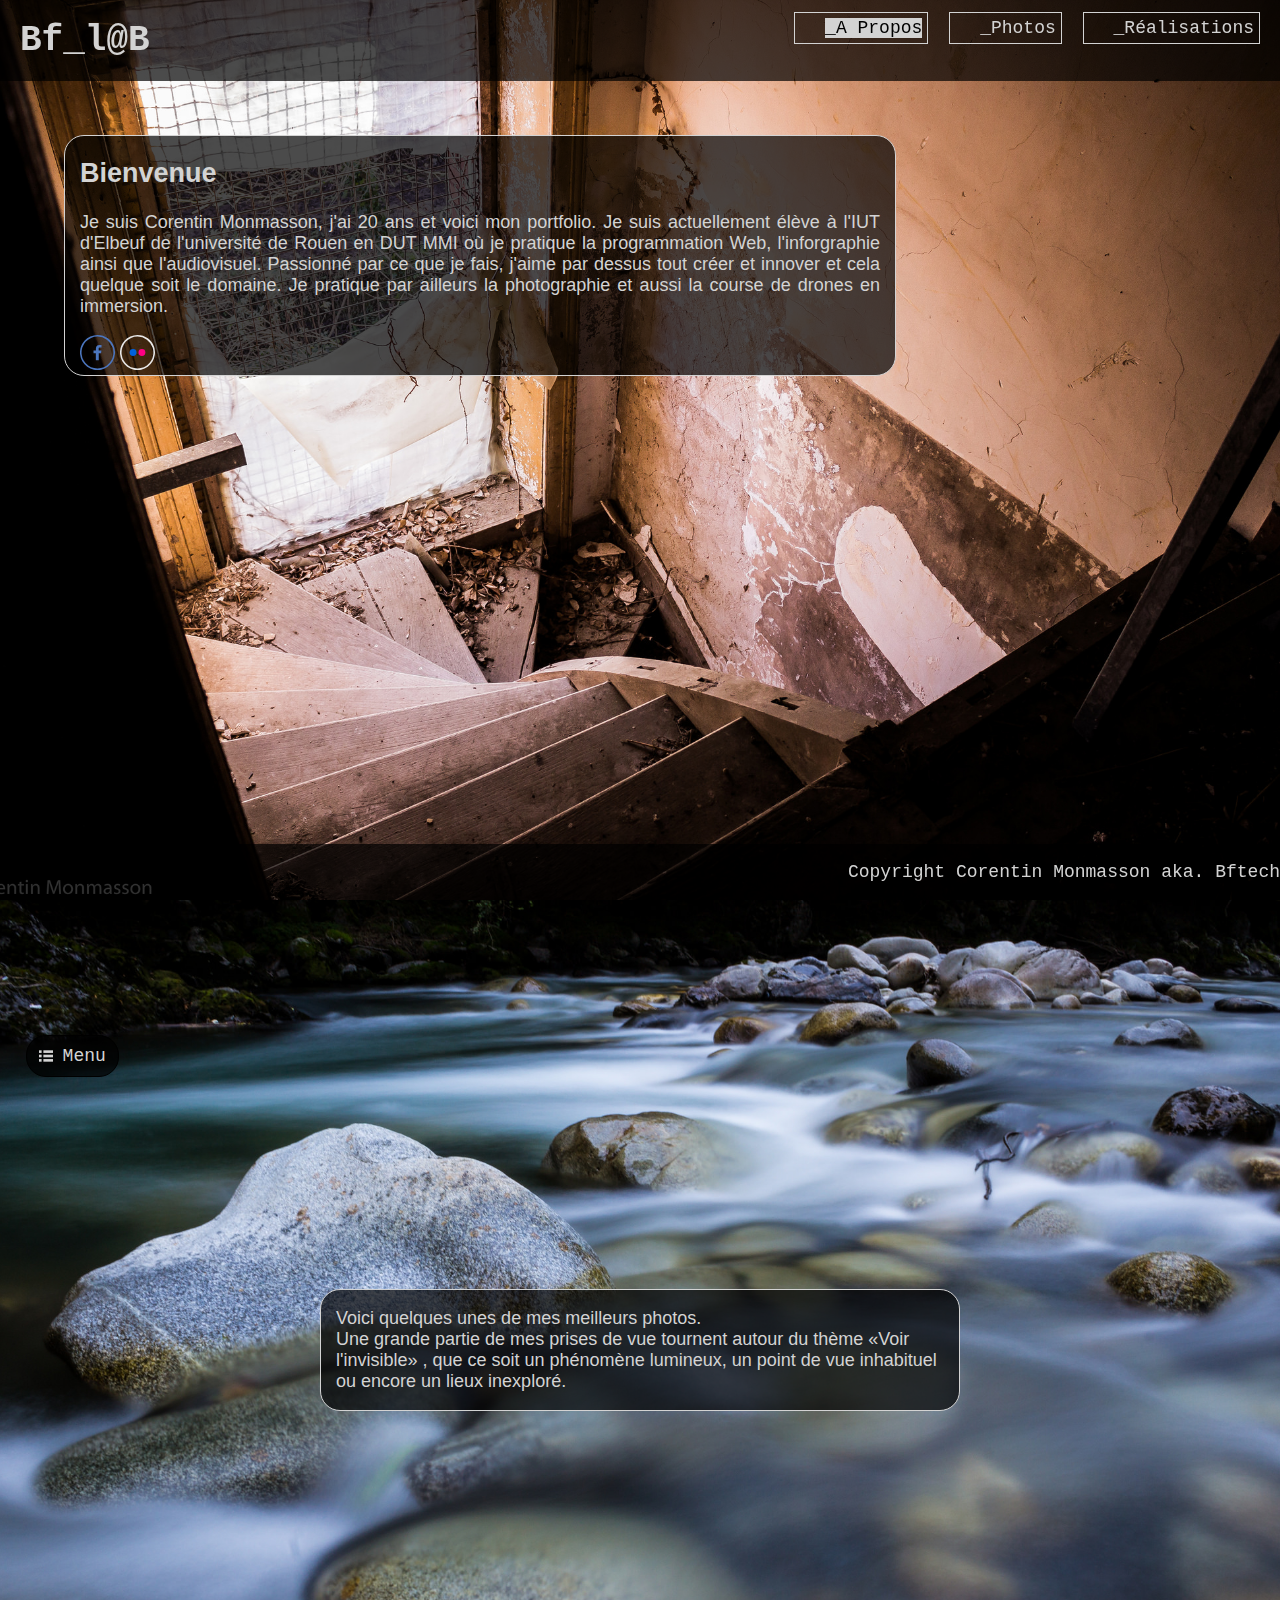
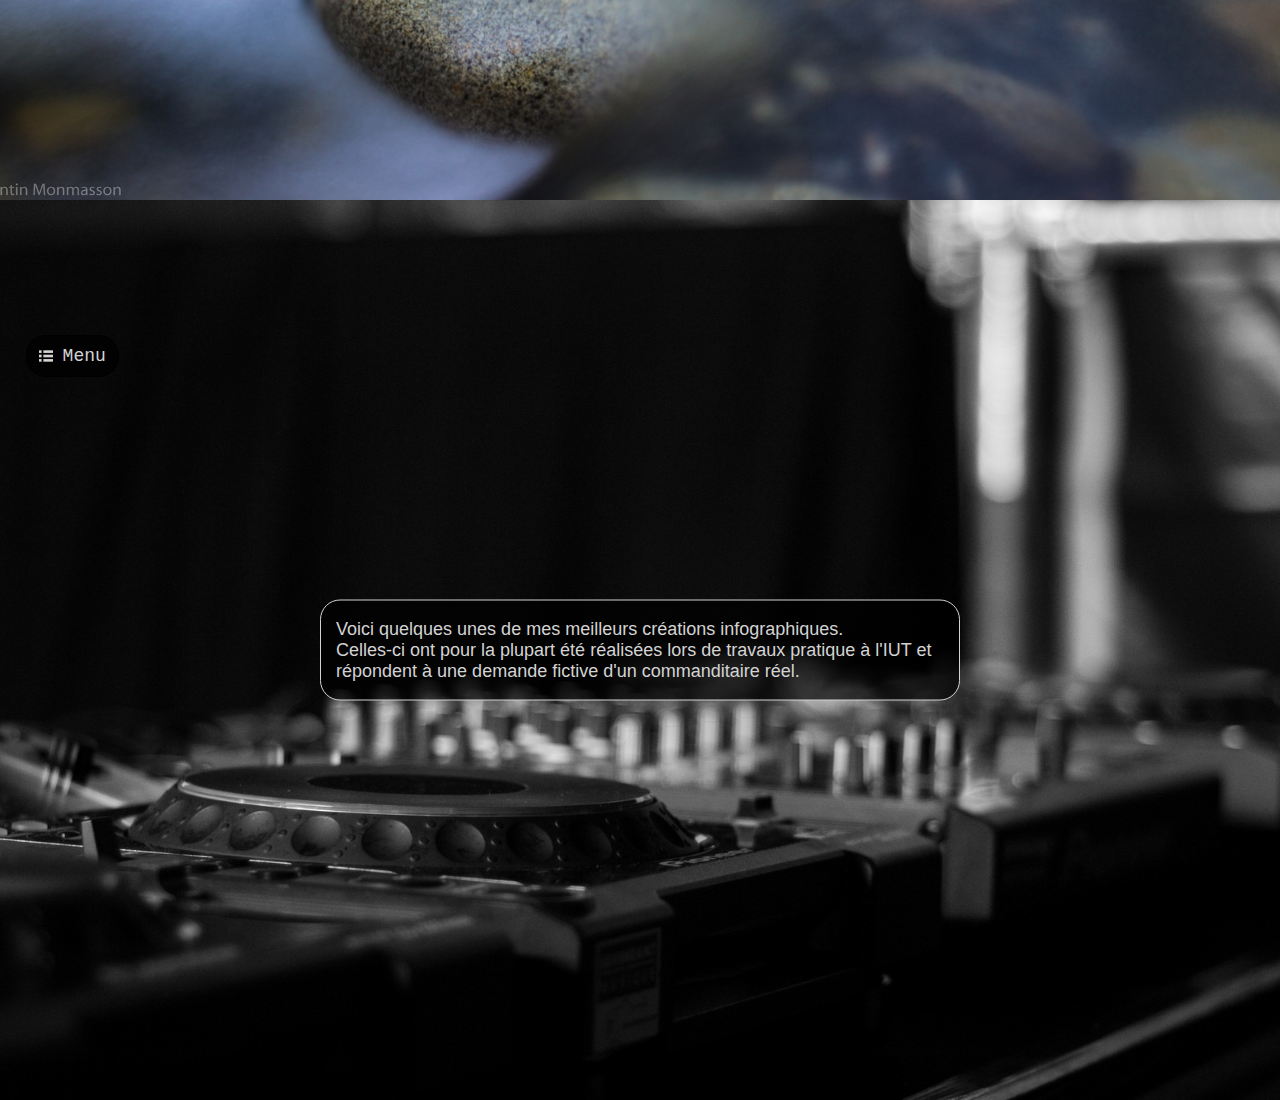
==== commit 3a3f90c0: "almost final, web ready" ====
--- a/index.html
+++ b/index.html
@@ -17,7 +17,7 @@
 					<li><a class="active" href="#about">_A Propos</a></li>
 					<li><a href="#pict">_Photos</a></li>
 					<li><a href="#real">_Réalisations</a></li>
-					<li><a href="#contact">_Contact</a></li>
+					<!-- <li><a href="#contact">_Contact</a></li> -->
 				</ul>
 			</nav>
 		</header>
@@ -35,12 +35,16 @@
 					<div class="infoPanel" id="aboutPanel">
 						<h2>Bienvenue</h2>
 						<p>
-							Je suis Corentin Monmasson et voici mon portfolio. je suis actuellement élève
-							à l'IUT d'Elbeuf de l'université de Rouen en DUT MMI. Je pratique la programmation
+							Je suis Corentin Monmasson, j'ai 20 ans et voici mon portfolio. Je suis actuellement élève
+							à l'IUT d'Elbeuf de l'université de Rouen en DUT MMI où je pratique la programmation
 							Web, l'inforgraphie ainsi que l'audiovisuel. Passionné par ce que je fais, j'aime par dessus
 							tout créer et innover et cela quelque soit le domaine. Je pratique par ailleurs
 							la photographie et aussi la course de drones en immersion.
 						</p>
+						<span>
+							<a href="#"><img src="img/social/fb.svg" alt="" /></a>
+							<a href="http://flickr.com/photos/bftech" target="_blank"><img src="img/social/fk.svg" alt="" /></a>
+						</span>
 					</div>
 				</section>
 
@@ -50,8 +54,9 @@
 						<img src="img/menu.svg" alt="Menu" />Menu
 					</span>
 					<span class="switchButton">
-						<img src="img/menu.svg" alt="Menu" />
-						<img src="img/menu.svg" alt="Menu" />
+						<img src="img/left.svg" alt="Left" />
+						<img src="img/fullscreen.svg" alt="Fullscreen" style="visibility:hidden" />
+						<img src="img/right.svg" alt="Right" />
 					</span>
 					<div class="infoPanel menuPanel">
 						<ul class="select">
@@ -75,9 +80,13 @@
 							</li>
 						</ul>
 					</div>
-					<!-- <div class="infoPanel" id="pictPanel">
-
-					</div> -->
+					<div id="pictPopup" class="infoPopup infoPanel">
+						<p>
+							Voici quelques unes de mes meilleurs photos.<br>
+							Une grande partie de mes prises de vue tournent autour du thème <q cite="">Voir l'invisible</q>
+							, que ce soit un phénomène lumineux, un point de vue inhabituel ou encore un lieux inexploré.
+						</p>
+					</div>
 				</section>
 
 <!-- REALISATIONS -->
@@ -85,36 +94,57 @@
 					<span class="menuButton">
 						<img src="img/menu.svg" alt="Menu" />Menu
 					</span>
-					<div class="infoPanel menuPanel deploy">
+					<span class="switchButton">
+						<img src="img/left.svg" alt="Left" />
+						<img src="img/fullscreen.svg" alt="Fullscreen" style="visibility:hidden" />
+						<img src="img/right.svg" alt="Right" />
+					</span>
+					<div class="infoPanel menuPanel">
 						<ul class="select">
-							<li><a href="#"><img src="img/real/cat1.jpg" alt="" /></a></li>
-							<li><a href="#"><img src="img/real/cat2.jpg" alt="" /></a></li>
-							<li><a href="#"><img src="img/real/cat3.jpg" alt="" /></a></li>
+							<li>
+								<a href="">
+									<img src="img/real/cat1.jpg" alt="Hey" />
+									<p>Hey</p>
+								</a>
+							</li>
+							<!-- <li>
+								<a href="">
+									<img src="img/real/cat2.png" alt="Nordik" />
+									<p>Nordik</p>
+								</a>
+							</li> -->
+							<li>
+								<a href="">
+									<img src="img/real/cat3.png" alt="Quai36" />
+									<p>Quai36</p>
+								</a>
+							</li>
 						</ul>
 					</div>
-					<div class="infoPanel" id="realPanel">
-
+					<div class="infoPopup infoPanel">
+						<p>
+							Voici quelques unes de mes meilleurs créations infographiques.<br>
+							Celles-ci ont pour la plupart été réalisées lors de travaux pratique à l'IUT et répondent
+							à une demande fictive d'un commanditaire réel.
+						</p>
 					</div>
 				</section>
 
 <!-- CONTACT -->
-				<section class="panel" id="sec-contact">
+				<!-- <section class="panel" id="sec-contact">
 					<div class="infoPanel" id="contactPanel">
+						<h3>Intéressé par mon travail ? <br> Contactez moi !</h3>
+						<p>
+							Par mail : <a href="mailto:corentin.monmasson@gmail.com">corentin.monmasson@gmail.com</a><br>
+							Sur FB :<br>
+							Sur Twitter :<br>
 
+						</p>
 					</div>
-				</section>
+				</section> -->
 
 			</div>
 		</div>
-
-		<aside id="social">
-			<ul>
-				<li><a href="https://www.facebook.com/PixelsCat/" target="_blank"><div class="fb"></div></a></li>
-				<li><a href="http://flickr.com/photos/bftech" target="_blank"><div class="flickr"></div></a></li>
-				<li><a href="https://500px.com/bftech" target="_blank"><div class="fiveHpx"></div></a></li>
-			</ul>
-		</aside>
-
 		<footer>
 			<p>Copyright Corentin Monmasson aka. Bftech</p>
 		</footer>
@@ -122,6 +152,8 @@
 <script src="js/lightbox.js"></script>
 <script src="js/nav.js"></script>
 <script src="js/gallery.js"></script>
+<script src="js/fullscreen.js"></script>
 	</body>
 </html>
 <!-- <div>Icons made by <a href="http://www.flaticon.com/authors/vaadin" title="Vaadin">Vaadin</a> from <a href="http://www.flaticon.com" title="Flaticon">www.flaticon.com</a> is licensed by <a href="http://creativecommons.org/licenses/by/3.0/" title="Creative Commons BY 3.0" target="_blank">CC 3.0 BY</a></div> -->
+<!-- <a href='http://fr.freepik.com/vecteurs-libre/icones-de-medias-sociaux-minimaux-pack_871051.htm'>Designed by Freepik</a> -->
--- a/css/position.css
+++ b/css/position.css
@@ -6,6 +6,7 @@
 	color:lightgrey;
 	background-color:black;
 	font-family:Courier New;
+	/*font-family: "Menlo","Monaco","Lucida Console",Monospace;*/
 	overflow: hidden;
 }
 header{
@@ -29,26 +30,6 @@
 	margin-left: 10px;
 	border: solid 1px lightgrey;
 }
-aside#social{
-	position: fixed;
-	top: 50%;
-	transform: translateY(-50%);
-	right: -70px;
-	/*height: 50%;*/
-	z-index: -1;
-	background-color: rgba(0, 0, 0, 0.7);
-}
-aside#social ul{
-	list-style: none;
-	margin: 0;
-	padding: 10px;
-}
-aside#social div{
-	height: 64px;
-	width: 64px;
-	/*border: solid 1px white;*/
-	margin: 5px;
-}
 footer{
 	position:fixed;
 	bottom: 0;left:0;
@@ -57,7 +38,6 @@
 }
 footer p{
 	float: right;
-	margin-right: 20px;
 }
 #content{
 	position: absolute;
@@ -142,15 +122,23 @@
 	display: flex;
 	justify-content: center;
 	align-items: center;
-	transition: opacity 1s;
+	transition: 1s;
 	opacity: 0;
+}
+.switchButton:hover{
+	box-shadow: 0px 0px 1px 1px lightgrey;
 }
 .switchButton img{
 	display: inline-block;
 	height: 14px;
 }
-.switchButton img:first-child{
-	padding-right: 10px;
+.switchButton img:hover{
+	cursor: pointer;
+	-webkit-filter:brightness(150%);
+	filter: brightness(150%);
+}
+.switchButton img:not(:last-child){
+	margin-right: 10px;
 }
 .menuButton{
 	position: absolute;
@@ -182,8 +170,8 @@
 	opacity: 1;
 }
 .select li:hover img{
-	-webkit-filter:brightness(60%);
-	filter: brightness(60%);
+	-webkit-filter:brightness(50%);
+	filter: brightness(50%);
 }
 .select img{
 	max-width: 100%;
@@ -192,7 +180,7 @@
 	transition: all 1s;
 }
 .select p{
-	position:absolute;;
+	position:absolute;
 	top: 50%;
 	left: 50%;
 	transform: translate(-50%,-50%);
@@ -202,3 +190,9 @@
 	opacity: 0;
 	transition: all 1s;
 }
+.infoPopup{
+	position:absolute;
+	top: 50%;
+	left: 50%;
+	transform: translate(-50%,-50%);
+}
--- a/css/design.css
+++ b/css/design.css
@@ -6,16 +6,30 @@
 	background-position: center;
 	background-size: cover;
 	background-repeat: no-repeat;
-	transition: background-image 1s;
+	transition: background-image 0.5s;
+	background-color: black;
+}
+header, footer{
+	transition: opacity 1s;
+}
+.hidden{
+	opacity: 0;
 }
 #sec-about{
-	background-image: url(../img/back2.jpg);
+	background-image: url(../img/back3.jpg);
+}
+#sec-about img{
+	height: 35px;
+}
+#sec-about span{
+	position: relative;
+	right: 0;
 }
 #sec-pict{
 	background-image: url(../img/back6.jpg);
 }
 #sec-real, #sec-cv{
-	background-image: url(../img/back3.jpg);
+	background-image: url(../img/back4.jpg);
 }
 #sec-contact{
 	background-image: url(../img/back6.jpg);
@@ -31,10 +45,6 @@
 }
 nav a:active{
 	background-color: white;
-}
-aside#social{
-	border-radius: 20px 0 0 20px;
-	transition: all 0.25s;
 }
 .fiveHpx{
 	background-image: url(../img/500icon.png);
@@ -75,6 +85,7 @@
 	transition: 1s;
 	border: solid 1px black;
 	border-radius: 20px;
+	background-color: rgba(0, 0, 0, 0.7);
 }
 .menuButton.hide{
 	opacity: 0;
--- a/css/anim.css
+++ b/css/anim.css
@@ -31,10 +31,6 @@
 	}
 }
 
-#social:hover{
-	transform: translate(-70px,-50%);
-}
-
 .desc img:hover{
 	transform: scale(6) translateX(40%) translateY(10%);
 	border-color: rgba(255, 255, 255, 0.5);
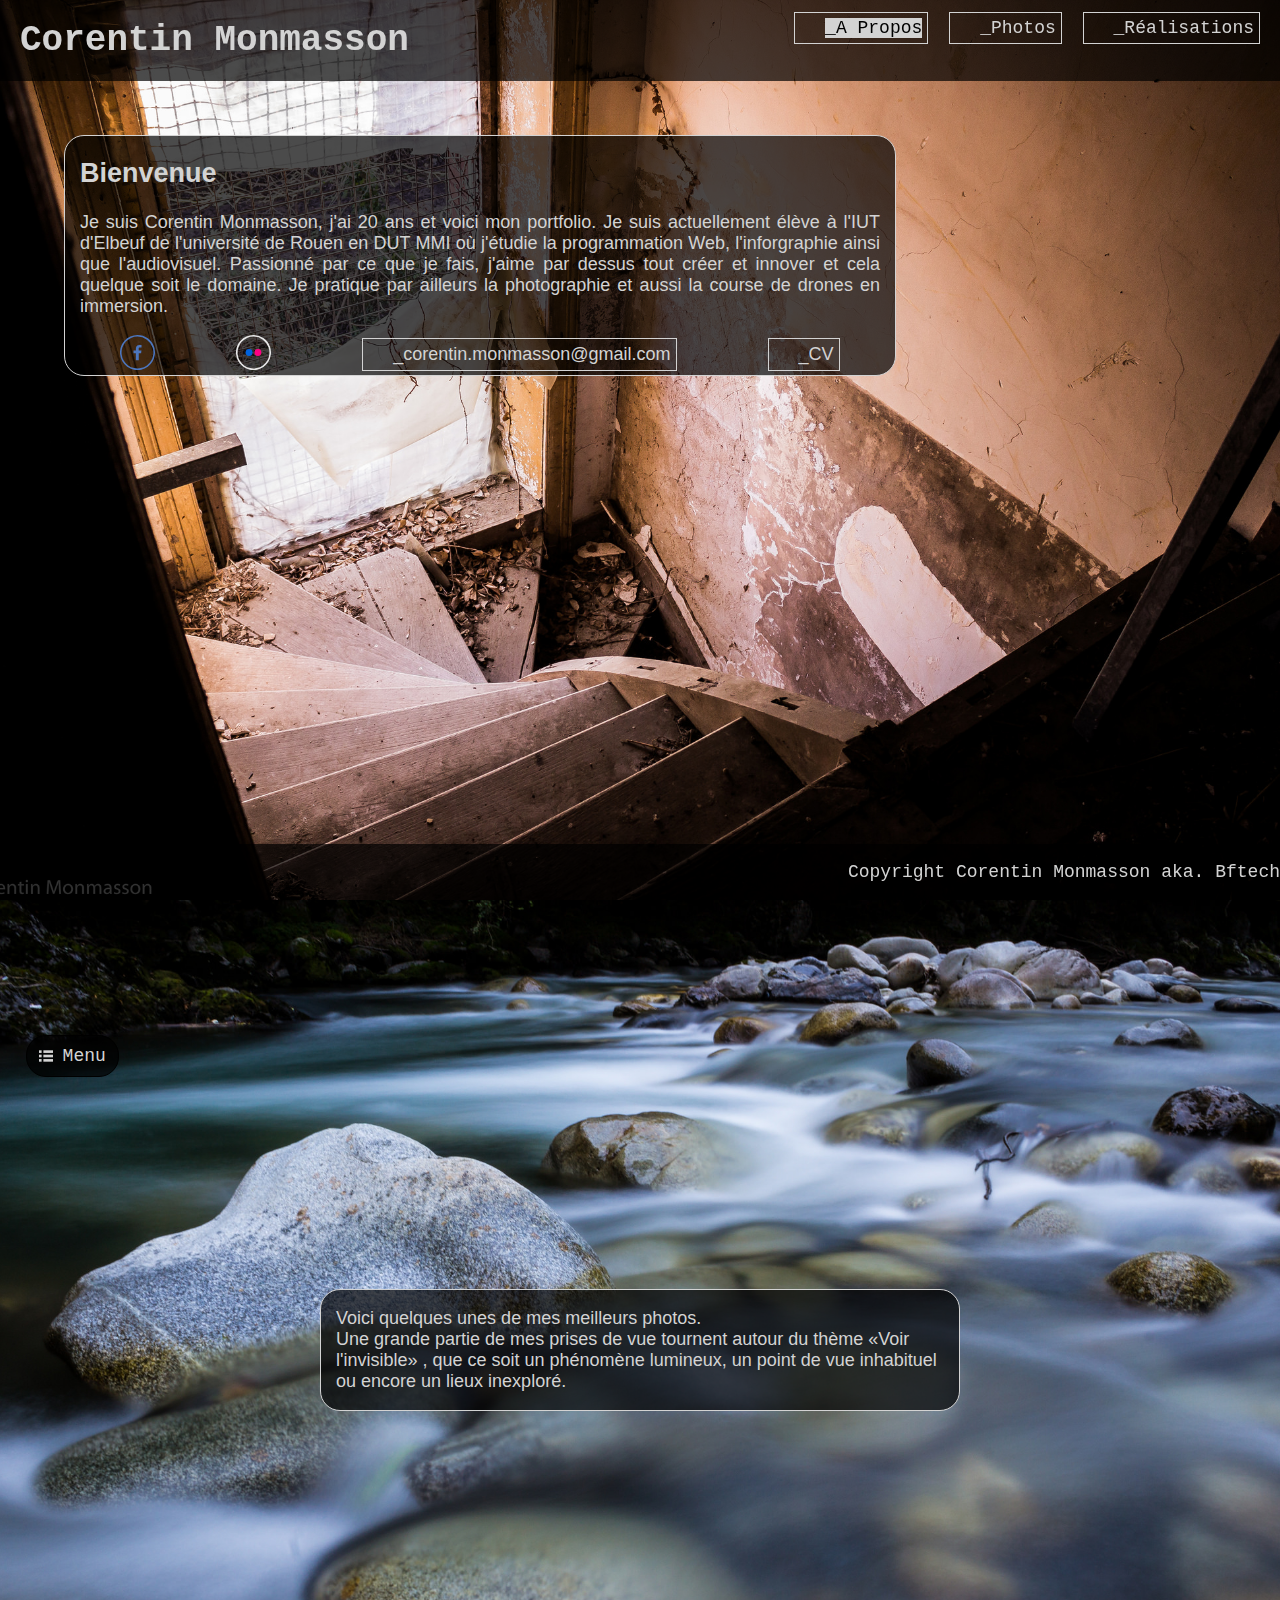
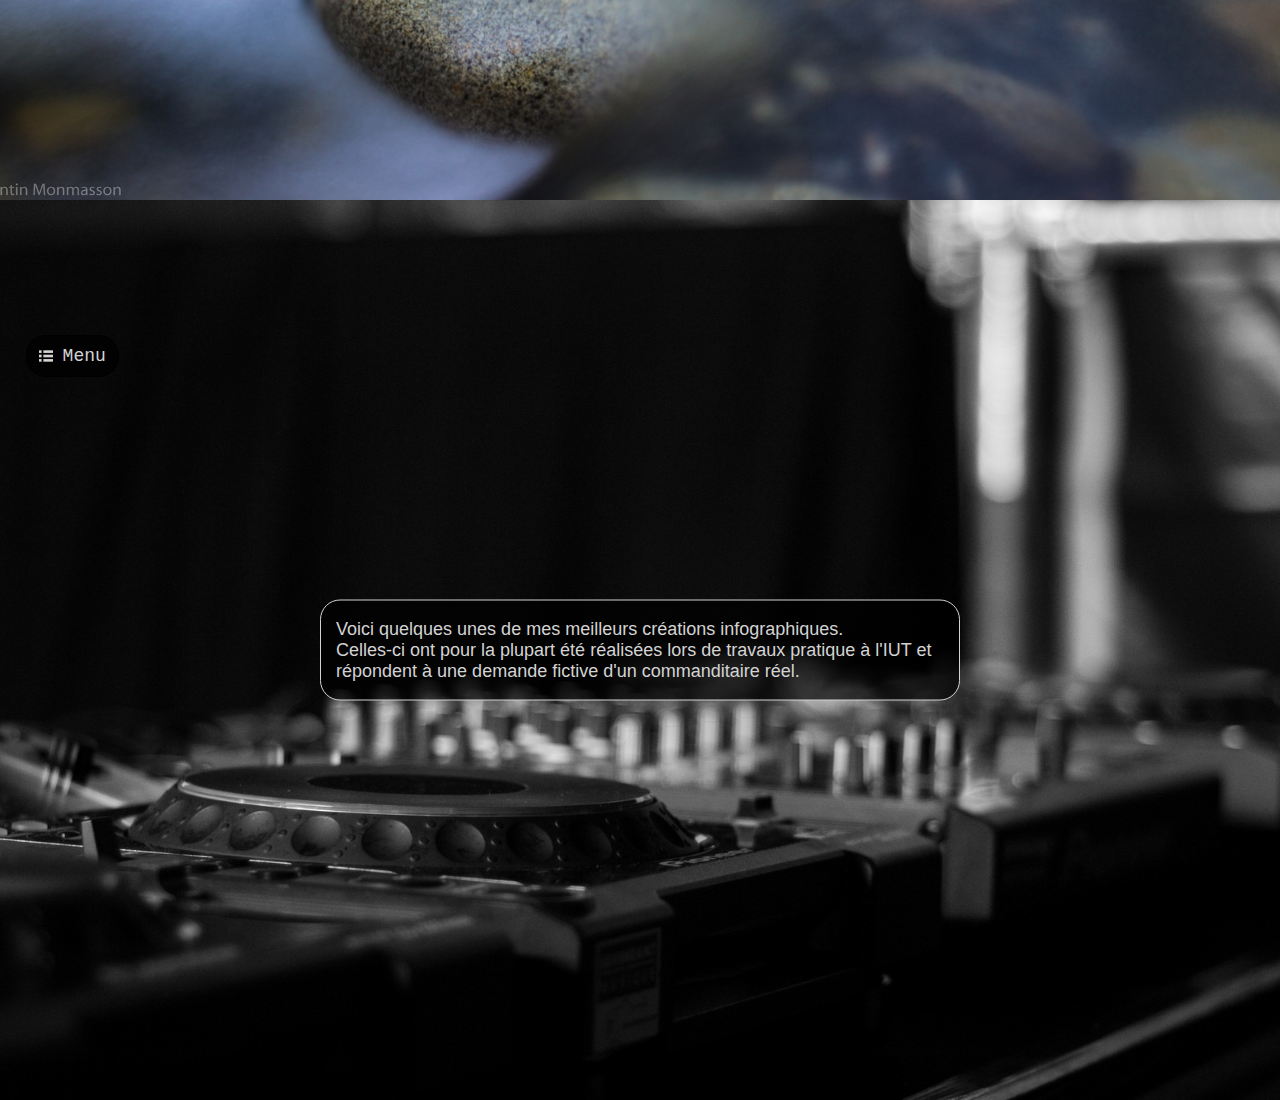
==== commit f0107a97: "image preloader" ====
--- a/index.html
+++ b/index.html
@@ -2,7 +2,8 @@
 <html lang="fr">
 	<head>
 		<meta charset="UTF-8">
-		<title>Bf_l@B</title>
+		<!-- <title>Bf_l@B</title> -->
+		<title>Portfolio</title>
 		<link href="http://fr.allfont.net/allfont.css?fonts=roboto-light" rel="stylesheet" type="text/css" />
 		<link rel="stylesheet" href="css/position.css">
 		<link rel="stylesheet" href="css/design.css">
@@ -10,8 +11,8 @@
 	</head>
 	<body>
 		<header>
-			<h1>Bf_l@B</h1>
-
+			<!-- <h1>Bf_l@B</h1> -->
+			<h1>Corentin Monmasson</h1>
 			<nav>
 				<ul>
 					<li><a class="active" href="#about">_A Propos</a></li>
@@ -36,14 +37,16 @@
 						<h2>Bienvenue</h2>
 						<p>
 							Je suis Corentin Monmasson, j'ai 20 ans et voici mon portfolio. Je suis actuellement élève
-							à l'IUT d'Elbeuf de l'université de Rouen en DUT MMI où je pratique la programmation
+							à l'IUT d'Elbeuf de l'université de Rouen en DUT MMI où j'étudie la programmation
 							Web, l'inforgraphie ainsi que l'audiovisuel. Passionné par ce que je fais, j'aime par dessus
 							tout créer et innover et cela quelque soit le domaine. Je pratique par ailleurs
 							la photographie et aussi la course de drones en immersion.
 						</p>
 						<span>
-							<a href="#"><img src="img/social/fb.svg" alt="" /></a>
+							<a href="https://www.facebook.com/corentin.monmasson" target="_blank"><img src="img/social/fb.svg" alt="" /></a>
 							<a href="http://flickr.com/photos/bftech" target="_blank"><img src="img/social/fk.svg" alt="" /></a>
+							<a class="link" href="mailto:corentin.monmasson@gmail.com">_corentin.monmasson@gmail.com</a>
+							<a class="link" href="assets/cv.pdf" target="_blank">_CV</a>
 						</span>
 					</div>
 				</section>
@@ -148,11 +151,20 @@
 		<footer>
 			<p>Copyright Corentin Monmasson aka. Bftech</p>
 		</footer>
+		<script type="text/javascript">
+			console.log("Js + img loading...");
+			var back1 = new Image("img/back6.jpg");
+			var back2 = new Image("img/back4.jpg");
+			var back3 = new Image("img/back3.jpg");
+		</script>
 <script src="https://code.jquery.com/jquery-2.2.3.js"></script>
 <script src="js/lightbox.js"></script>
 <script src="js/nav.js"></script>
 <script src="js/gallery.js"></script>
 <script src="js/fullscreen.js"></script>
+		<script type="text/javascript">
+			console.log("...Done");
+		</script>
 	</body>
 </html>
 <!-- <div>Icons made by <a href="http://www.flaticon.com/authors/vaadin" title="Vaadin">Vaadin</a> from <a href="http://www.flaticon.com" title="Flaticon">www.flaticon.com</a> is licensed by <a href="http://creativecommons.org/licenses/by/3.0/" title="Creative Commons BY 3.0" target="_blank">CC 3.0 BY</a></div> -->
--- a/css/position.css
+++ b/css/position.css
@@ -24,7 +24,7 @@
 	margin: auto 20px;
 	float: right;
 }
-nav li{
+nav li,#aboutPanel a.link{
 	display: inline;
 	padding: 5px 5px 5px 30px;
 	margin-left: 10px;
@@ -85,6 +85,12 @@
 	width: 65%;
 	border-radius: 20px;
 }
+#aboutPanel span{
+	display: flex;
+  flex-direction: row;
+	justify-content: space-around;
+	align-items: center;
+}
 #realPanel{
 	position: relative;
 	left: 75%;
--- a/css/design.css
+++ b/css/design.css
@@ -21,25 +21,21 @@
 #sec-about img{
 	height: 35px;
 }
-#sec-about span{
-	position: relative;
-	right: 0;
-}
 #sec-pict{
 	background-image: url(../img/back6.jpg);
 }
 #sec-real, #sec-cv{
 	background-image: url(../img/back4.jpg);
 }
-#sec-contact{
+/*#sec-contact{
 	background-image: url(../img/back6.jpg);
-}
-nav a{
+}*/
+nav a, #aboutPanel a.link{
 	text-decoration: none;
 	color: lightgrey;
 	transition: all 0.75s;
 }
-nav a:hover, nav a.active{
+nav a:hover, nav a.active, #aboutPanel a.link:hover{
 	background-color: lightgrey;
 	color: black;
 }
